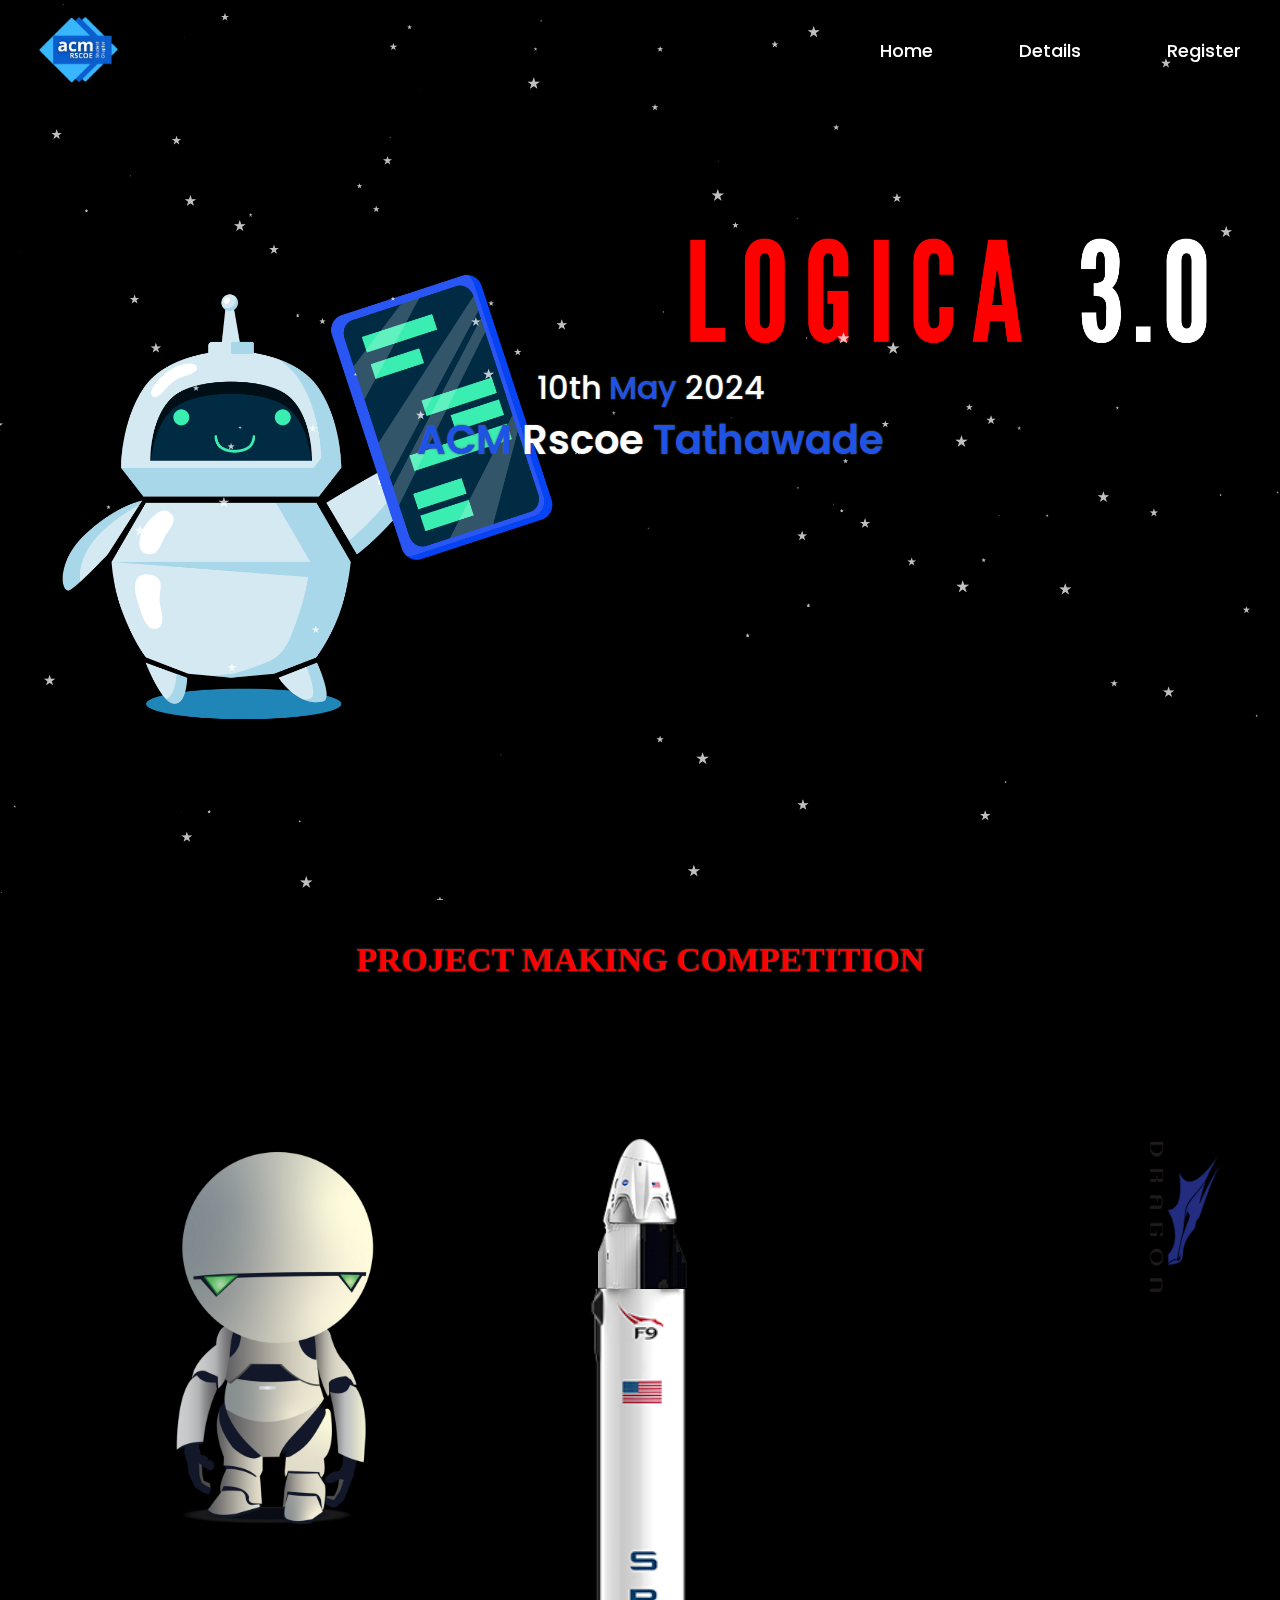
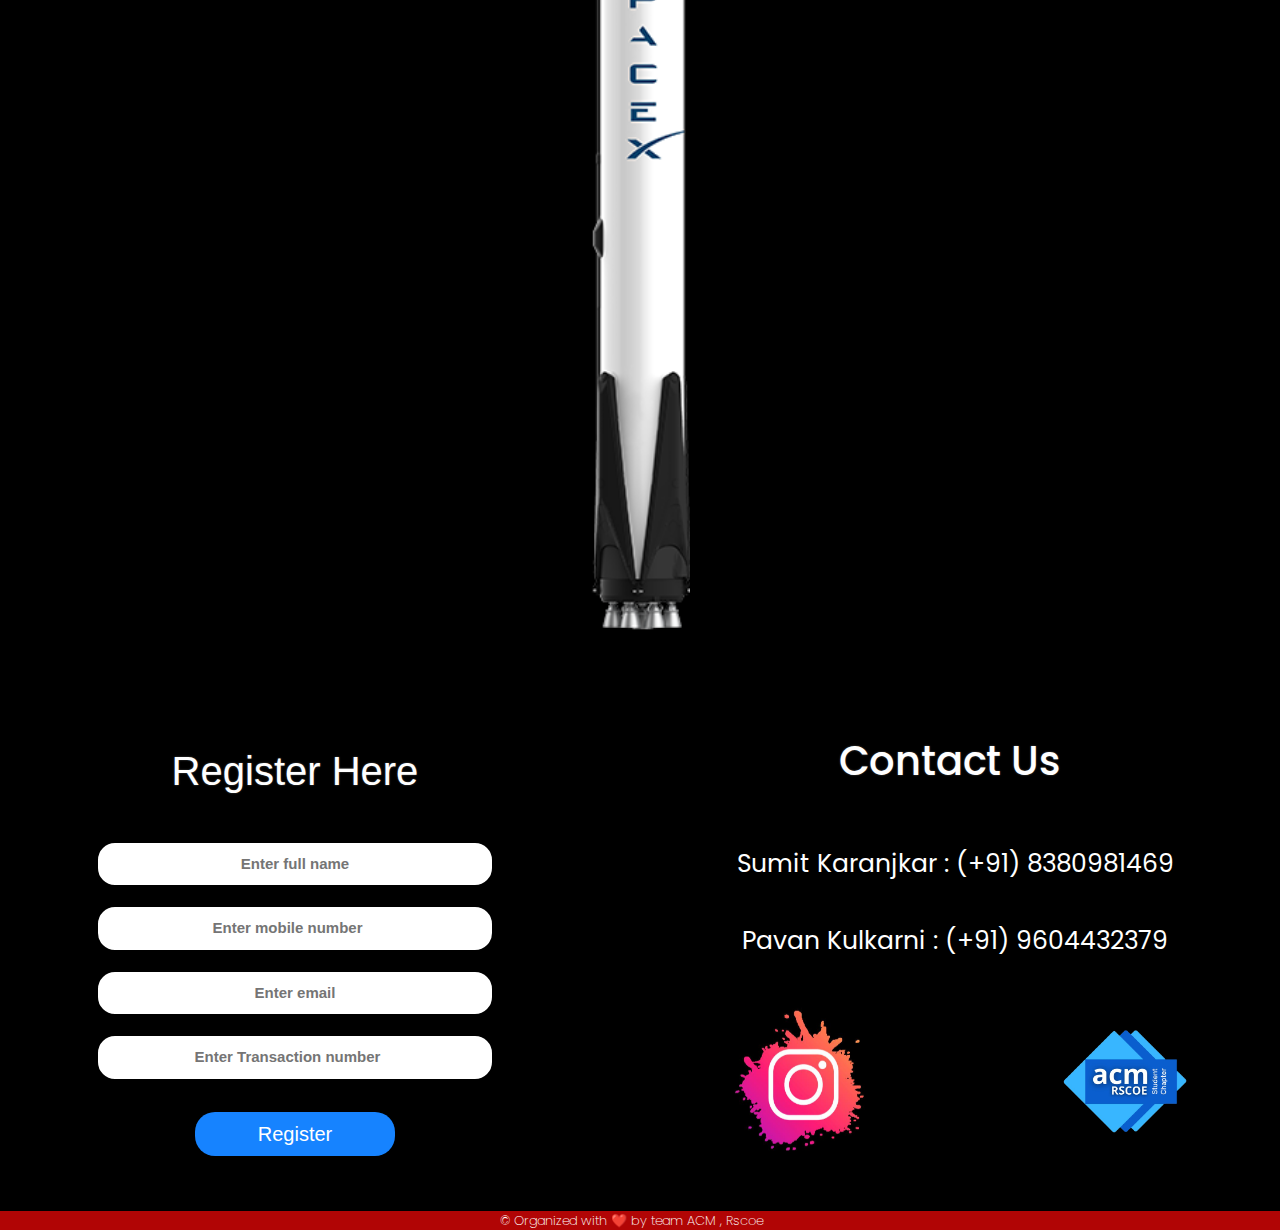
==== views/index.html @ 47659ce4 "first commit" ====
<html>

<head>
    <meta name="viewport" content="width=device-width, initial-scale=1.0">
    <link rel="shortcut icon" href="../static/assets/logo.png">
</head>
<title>Logica 3.0</title>
<link rel="stylesheet" href="../static/css/ExploreUniverse.css" />
<link rel="stylesheet" href="../static/css/aos.css">
<link rel="stylesheet" href="../static/css/rocket.css" />
<link rel="shortcut icon" href="images/favicon.ico" type="image/x-icon">
<link rel="icon" href="images/favicon.ico" type="image/x-icon">
<link rel="stylesheet" href="https://doniws.github.io/FontAwesome6Pro/pro/css/all.css">
<link rel="stylesheet" href="https://doniws.github.io/Font-Text/Din/Din.css">
<link rel="stylesheet" href="https://maxcdn.bootstrapcdn.com/bootstrap/4.0.0/css/bootstrap.min.css">
<link rel="stylesheet" type="text/css" href="../static/css/style.css">
<link rel="stylesheet" type="text/css" href="../static/css/loader.css">
<link rel="stylesheet" href="https://unpkg.com/aos@next/dist/aos.css" />
<script src="https://unpkg.com/aos@next/dist/aos.js"></script>
</head>

<body>
    <div class="se-pre-con">
        <div class="drawing" id="loading">
            <div class="loading-dot"></div>
        </div>
    </div>
    <script>
        AOS.init();
    </script>
    <div id="main">
        <div id="particles-js"></div>
        <header>
            <nav class="navbar navbar-expand-lg navbar-dark bg-trans sticky-top">
                <div style="margin-top: 5px;" class="container-fluid">
                    <a class="navbar-brand" href="#">
                        <img src="../static/assets/logo.png" alt="">
                    </a>
                    <button class="navbar-toggler" type="button" data-toggle="collapse" data-target="#navbarResponsive"
                        aria-controls="navbarResponsive" aria-expanded="false" aria-label="Toggle navigation">
                        <span class="navbar-toggler-icon"></span>
                    </button>
                    <div class="collapse navbar-collapse" id="navbarResponsive">
                        <ul class="navbar-nav ml-auto">
                            <li class="nav-item">
                                <a class="nav-link" href="#home">Home
                                </a>
                            </li>
                            <li class="nav-item">
                                <a class="nav-link" href="#crew-rocket">Details</a>
                            </li>
                            <!-- <li class="nav-item">
                                <a class="nav-link" href="#speakers">Logica 2.0</a>
                            </li>
                            <li class="nav-item">
                                <a class="nav-link" href="#section3">Organizers</a>
                            </li>
                            <li class="nav-item">
                                <a class="nav-link" href="#ourteam">Sponsors</a>
                            </li> -->
                            <li class="nav-item">
                                <a class="nav-link" href="#last">Register</a>
                            </li>
                        </ul>
                    </div>
                </div>
            </nav>
        </header>
        <div class="container-fluid">
            <div class="row">
                <div class="main-body text-center pt-3">
                    <div class="maintitle">
                        <!-- <img src="assets/MAIN4.png"> -->
                    </div>
                    <div style="margin-top: 210px; margin-left:20px" class="dateandplace">
                        <!-- <h1 class="fs-32 text-white  fw-500">Logica 3.0<span class="text-base-color"></span>&nbsp;</h1> -->
                        <h1 class="fs-32 text-white  fw-500">10th <span class="text-base-color">May</span>&nbsp;2024
                        </h1>
                        <h1 class="fs-42 text-white  fw-600"><span
                                class="text-base-color">ACM&nbsp;</span>Rscoe&nbsp;<span
                                class="text-base-color">Tathawade</span></h1>
                    </div>
                </div>
            </div>
        </div>
    </div>
    <!-- ********************************************************************************** -->
    <h2 style="color: red; font-weight:900" id="crew-rocket" class="crew-dragon">Project Making Competition</h2>
    <section style="background-color: black;" class="rocket containerspacex">
        <div class="left-block">
            <img style="height: 400px;width:400px" src="../static/assets/minirobo.png" alt="">
            <div style="margin-top: -70px;" class="block payload">
                <h2 style="font-size: 40px;" data-aos="fade-up" data-aos-offset="300" data-aos-duration="2000">Round 2
                </h2>
                <p data-aos="fade-up" data-aos-offset="300" data-aos-duration="2500">Falcon 9 delivers payloads to space
                    aboard the Dragon spacecraft or inside a composite fairing.</p>
            </div>
            <div class="block capacity">
                <div>
                    <h4 data-aos="fade-up" data-aos-offset="200" data-aos-duration="2000" class="with-underline">ENGINE
                    </h4>
                    <h6 data-aos="fade-up" data-aos-offset="200" data-aos-duration="2500">9</h6>
                </div>
                <div>
                    <h4 data-aos="fade-up" data-aos-offset="200" data-aos-duration="2000" class="with-underline">
                        BURNTIME</h4>
                    <h6 data-aos="fade-up" data-aos-offset="200" data-aos-duration="2500">162 <small>SEC</small></h6>
                </div>
            </div>
            <div class="block capacity">
                <div>
                    <h4 data-aos="fade-up" data-aos-offset="100" data-aos-duration="2000" class="with-underline">Thrust
                        At Sea Level</h4>
                    <h6 data-aos="fade-up" data-aos-offset="100" data-aos-duration="2500">7,
                        607kN1</h6>
                </div>
            </div>
        </div>
        <div class="rocket-body">
            <span style="margin-left: 8px;" class="first">
                <img src="../static/assets/rocket1.png" class="rocket1" alt="rocket1">
            </span>
            <span class="second">
                <!-- <img src="../static/assets/rocket2.png" class="rocket2" alt="rocket2"> -->
            </span>
            <span class="third">
                <img src="../static/assets/rocket3.png" class="rocket3" alt="rocket3">
            </span>
        </div>
        <div class="right-block">
            <div class="floating-graphics"><img src="../static/assets/dragonspacex.png" alt="thebus"></div>
            <div class="floating-graphics2"><img src="../static/assets/flacon9spacex.png" alt="thebus"></div>
            <div style="margin-top: -5px;" class="block payload">
                <h2 style="font-size: 40px;" data-aos="fade-up" data-aos-offset="300" data-aos-duration="2000">Round 1
                </h2>
                <p data-aos="fade-up" data-aos-offset="300" data-aos-duration="2500">Falcon 9 delivers payloads to space
                    aboard the Dragon spacecraft or inside a composite fairing.</p>
            </div>
            <div style="margin-top: 385px;" class="block marine">
                <h2 style="font-size: 40px;" data-aos="fade-upt" data-aos-offset="10" data-aos-duration="3000">Round 3
                </h2>
                <p data-aos="fade-up" data-aos-offset="10" data-aos-duration="3000">With its nine first-stage Merlin
                    engines clustered together,
                    Falcon 9 can sustain up to two engine shutdowns during flight and still successfully complete its
                    mission. Falcon 9 is the only launch vehicle in its class with this key reliability feature.</p>
            </div>
        </div>
    </section>
    </div>
    <!-- <div id="last"> -->
        <div id="last" style="margin-top: -110px;" class="last">
            <div class="container1">
                <h1 style="margin-bottom:45px;color: white;">Register Here</h1>
                <form action="/contact" method="POST">
                    <div class="form-group">
                        <input id="name" type="text" name="name" placeholder="Enter full name">
                    </div>
                    <div class="form-group">
                        <input type="number" name="phone" placeholder="Enter mobile number">
                    </div>
                    <div class="form-group">
                        <input type="email" name="email" placeholder="Enter email">
                    </div>
                    <div class="form-group">
                        <input type="number" name="TxnId" placeholder="Enter Transaction number">
                    </div>
                    <!-- <button class="btn">Register</button> -->
                    <button style="color:white; border-radius:20px;margin-top:30px;background-color:rgb(22, 131, 255)" class="btn">Register</button>
                </form>
            </div>
            <div id="contactus">
                <div>
                    <h1 style="color: white;">Contact Us</h1>
                    <div style="margin-left: 210px;">
                        <p style="margin-left:30px;color:white;margin-top:60px;font-size:25px;margin-left: -200px;"
                            class="">Sumit
                            Karanjkar : (+91) 8380981469</p>
                    </div>
                    <div style="margin-left: 210px;">
                        <p style="margin-left:30px;color:white;margin-top:40px;font-size:25px;margin-left: -200px;"
                            class="">Pavan
                            Kulkarni : (+91) 9604432379</p>
                    </div>
                </div>
                <div style="display: flex;" class="col-md-3">
                    <!-- <div class="socialmedia  text-left"> -->
                    <!-- <div class="socialmediaico"> -->
                    <a href="https://www.instagram.com/acm.rscoe/" target="_blank"><img
                            style="height: 150px;width:150px;margin:30px 75px 0px 100px"
                            src="../static/assets/insta.png"></a>
                    <a href="https://rscoe.acm.org/" target="_blank"><img
                            style="height: 150px;width:150px;margin:30px 75px 0px 100px"
                            src="../static/assets/logo.png"></a>
                    <!-- </div> -->
                    <!-- </div> -->
                </div>
            </div>
        </div>
        <div style="background-color: rgb(177, 5, 5);">
        <p style="padding-left:500px" class="text-white fw-100 fs-13 m-0"> &#169; Organized with ❤️ by team ACM&nbsp;,&nbsp;Rscoe</p>
        </div>
    <!-- </div> -->
    <!-- pernguhubung js  -->
    <script src="../static/js/ExploreUniverse.js"></script>

    <!-- aos -->
    <script src="../static/js/aos.js"></script>
    <script>
        AOS.init({
            once: true
        });
    </script>
    <!-- gsap ------------------------- -->
    <script src="../static/js/gsap.min.js"></script>
    <script src="../static/js/ScrollTrigger.min.js"></script>
    <script>
        gsap.from('.floating-graphics img', {
            repeat: -1,
            yoyo: true,
            opacity: 0,
            ease: 'elastic',
            delay: 1,
            y: 50
        }

        );

        gsap.from('.floating-graphics2 img', {
            repeat: -1,
            yoyo: true,
            opacity: -1,
            ease: "back.inOut(1.7)",
            y: -200,
            y: 100
        }

        );
        gsap.from('.engines img', {
            repeat: -1,
            yoyo: true,
            opacity: 0,
            ease: 'elastic',
            delay: 1
        }

        );

        tl.from(".marine", {
            y: 1000,
            opacity: 0,
            duration: 4,
            delay: 0,
            ease: 'expo'
        }, "=2")
    </script>

    <script>
            // SCROLL ROCKET 
            (function () {
                let rocketPieces = document.querySelectorAll('.rocket-body span')
                let rocket = document.querySelector('.rocket')
                let triggerStart = window.innerHeight / 5;
                let rocketOffsetTop = rocket.offsetTop;
                let thirdOffsetTop = rocketPieces[2].offsetTop;

                document.addEventListener('scroll', (e) => {
                    if (window.scrollY > (rocketOffsetTop - triggerStart)) {
                        rocketPieces[0].classList.add('active');
                        //rocketPieces[1].classList.add('active');
                    } else {
                        rocketPieces[0].classList.remove('active');
                        rocketPieces[1].classList.remove('active');
                    }

                    if (window.scrollY > (thirdOffsetTop - triggerStart)) {
                        rocketPieces[2].classList.add('active');
                    } else {
                        rocketPieces[2].classList.remove('active');
                    }
                }

                )
            }

                ())
    </script>
    <script src="../static/js/particles.min.js"></script>

</body>


<script src="https://code.jquery.com/jquery-3.4.1.min.js"></script>
<script src="https://cdn.jsdelivr.net/npm/popper.js@1.16.0/dist/umd/popper.min.js"></script>
<script src="https://stackpath.bootstrapcdn.com/bootstrap/4.4.1/js/bootstrap.min.js"></script>
<script type="text/javascript">
    $('.navbar-nav>li>a').on('click', function () {
        $('.navbar-collapse').collapse('hide');
    });

</script>
<script type="text/javascript">var modal = document.getElementById("myModal");

    // Get the button that opens the modal
    var btn = document.getElementById("myBtn");

    // Get the <span> element that closes the modal
    var span = document.getElementsByClassName("close")[0];

    // When the user clicks on the button, open the modal
    btn.onclick = function () {
        modal.style.display = "block";
    }

    // When the user clicks on <span> (x), close the modal
    span.onclick = function () {
        modal.style.display = "none";
    }

    // When the user clicks anywhere outside of the modal, close it
    window.onclick = function (event) {
        if (event.target == modal) {
            modal.style.display = "none";
        }
    }</script>
<script language="javascript" type="text/javascript">
    $(window).on('load', function () { $(".se-pre-con").fadeOut("slow");; });
</script>

<script src="../static/js/particles.min.js"></script>
<script src="../static/js/main.js"></script>
<script src="../static/js/jquery.countdown.min.js"></script>
<script src="../static/js/countdown1.js"></script>

</html>
---- static/css/ExploreUniverse.css ----
* {
    margin: 0;
    padding: 0;
    box-sizing: border-box;
    /* border: 1px red solid; */

}

a:active,
a:visited,
a:link {
    color: rgb(255, 255, 255);
    text-decoration: none;
    -webkit-touch-callout: none;
    /* iOS Safari */
    -webkit-user-select: none;
    /* Safari */
    -khtml-user-select: none;
    /* Konqueror HTML */
    -moz-user-select: none;
    /* Old versions of Firefox */
    -ms-user-select: none;
    /* Internet Explorer/Edge */
    user-select: none;
    /* Non-prefixed version, currently
                                  supported by Chrome, Edge, Opera and Firefox */
}

/* cursor falcon space x */
[id^=root],
[id^=docs],
.cc_cursor,
body,
.ogdlpmhglpejoiomcodnpjnfgcpmgale_default,
body,
html,
input[type="date"],
input[type="time"],
input[type="datetime-local"],
input[type="month"],
input::-webkit-contacts-auto-fill-button,
input:read-only {
    cursor: url([data-uri]) 1 1, auto !important;
}

[role^=button],
button,
.cc_pointer,
[type="search"]::-webkit-search-cancel-button,
a,
select,
[type="search"]::-webkit-search-decoration,
.paper-button,
.ytp-progress-bar-container,
input[type=submit],
:link,
:visited,
a>*,
button,
::-webkit-scrollbar-button,
.ogdlpmhglpejoiomcodnpjnfgcpmgale_pointer,
::-webkit-file-upload-button,
button,
.ytp-volume-panel,
#myogdlpmhglpejoiomcodnpjnfgcpmgale .icon {
    cursor: url([data-uri]) 2 1, auto !important;
}

html {
    scroll-behavior: smooth;
    margin: 0 auto;
    /* overflow-x: hidden; */
}

body {
    pointer-events: painted;
    background-color: #000000;
    /* overflow-x:hidden; */
    /* margin: 0 auto; */
    overflow-x: hidden;
}

h1,
h2,
h3,
h4,
h5,
h6 {
    text-shadow: 0 0 2px #555;
}

.cursor {
    width: 20px;
    height: 20px;
    border: 1px solid rgb(255, 255, 255);
    border-radius: 50%;
    position: absolute;
    transition-duration: 0ms;
    transition-timing-function: ease-out;
    animation: cursorAnim .5s infinite alternate;
    pointer-events: none;
    z-index: 999;
    opacity: 0.5;
}

.cursor::after {
    content: "";
    width: 20px;
    height: 20px;
    position: absolute;
    border: 10px solid rgb(255, 255, 255);
    border-radius: 50%;
    opacity: .5;
    top: -11px;
    left: -11px;
    animation: cursorAnim2 .5s infinite alternate;
}

/* @keyframes cursorAnim {
    from {
        transform: scale(1);
    }

    to {
        transform: scale(.7);
    }
}

@keyframes cursorAnim2 {
    from {
        transform: scale(1);
    }

    to {
        transform: scale(.4);
    }
}

@keyframes cursorAnim3 {
    0% {
        transform: scale(1);
    }

    50% {
        transform: scale(3);
    }

    100% {
        transform: scale(1);
        opacity: 0;
    }
} */

.expand {
    animation: cursorAnim3 .5s forwards;
    border: 1px solid rgb(255, 255, 255);
}

.padded {
    padding: 0 0px;
    -webkit-box-sizing: border-box;
    box-sizing: border-box;
}

/* img.copyimage {
	width:70px;
	display:flex;
	top:700px;
	position:relative;
	margin-left:10px;
} */
/* pick text */
::-moz-selection {
    color: #000;
    background: #fff;
}

::selection {
    color: #000;
    background: #fff;
}

/* scroll */
/* for opera safari and chrome */
::-webkit-scrollbar {
    width: 7px;
    height: 0px;
    border-radius: 10px;
}

::-webkit-scrollbar:hover {
    width: 7px;
    height: 0px;
}

/* Track */
::-webkit-scrollbar-track {
    box-shadow: inset 0 0 5px rgb(41, 38, 38);
    border-radius: 10px;
    background-color: rgb(0, 0, 0);
}

/* Handle */
::-webkit-scrollbar-thumb {
    background: rgb(255, 255, 255);
    border-radius: 10px;
}

/* Handle on hover */
::-webkit-scrollbar-thumb:hover {
    background: #1b1b1b;
}

.center {
    text-align: center;
    align-items: center;
    align-self: center;
    align-content: center;
    background-position: center;
    text-align: -webkit-center;
    margin-right: auto;
    margin-left: auto;
    float: center;
    justify-content: center;
    justify-self: center;
    justify-items: center;
    text-justify: center;
}

/* Fading animation */
.fade {
    -webkit-animation-name: fade;
    -webkit-animation-duration: 1.5s;
    animation-name: fade;
    animation-duration: 1.5s;
    transition: all 0.7s ease-in;
}

@keyframes fade {
    from {
        opacity: 0.8;
        transform: scale(0.97.5);
    }

    to {
        opacity: 1;
    }
}

/* footer  all*/
footer {
    position: relative;
    bottom: 0;
    left: 0;
    right: 0;
    top: 0px;
    background: rgb(0, 0, 0);
    height: auto;
    width: 100vw;
    padding-top: 40px;
    font-family: "Din";
    color: #fff;
}

.footer-content {
    display: flex;
    align-items: center;
    justify-content: center;
    flex-direction: column;
    text-align: center;
}

.footer-content h3 {
    font-size: 2.1rem;
    text-transform: uppercase;
    line-height: 3rem;
    font-family: "DinBold";
}

.footer-content p {
    max-width: 500px;
    margin: 10px 4px;
    line-height: 28px;
    font-size: 14px;
    color: #cacdd2;
}

.socials {
    list-style: none;
    display: flex;
    align-items: center;
    justify-content: center;
    margin: 1rem 0 3rem 0;
}

.socials li {
    margin: 0 10px;
}

.socials a {
    text-decoration: none;
    color: #fff;
    border: 1.5px solid rgb(0, 0, 0);
    padding: 12px;
    background-color: #171718;

    border-radius: 50%;

}

.socials a i {
    font-size: 1.1rem;
    width: 20px;

    transition: color .4s ease;

}

.socials a:hover i {
    color: rgb(109, 109, 109);
}

.footer-bottom {
    background-color: rgb(10 9 9);
    /* width: 100vw; */
    padding: 20px;
    padding-bottom: 40px;
    text-align: center;
    /* display: none; */
}

.footer-bottom p {
    float: left;
    font-size: 14px;
    word-spacing: 2px;
    text-transform: capitalize;
}

.footer-bottom p a {
    font-size: 16px;
    text-decoration: none;
}

.footer-bottom span {
    text-transform: uppercase;
    opacity: .4;
    font-weight: 200;
}

.footer-menu {
    float: right;

}

.footer-menu ul {
    display: flex;
}

.footer-menu ul li {
    padding: 0 5px;
    display: block;
}

.footer-menu ul li a {
    color: #cfd2d6;
    text-decoration: none;
}

.footer-menu ul li a:hover {
    color: #686d6e;
}

@media (max-width:500px) {
    .footer-menu ul {
        display: flex;
        /* margin-top: 10px;
        margin-bottom: 20px; */
    }

    .footer-content p {
        margin: 10px 17.5px;
    }
    .footer-bottom {
        background-color: rgb(10 9 9);
        display: flex;
        text-align: center;
        flex-direction: column;
        align-items: center;
        padding: 20px;
        padding-bottom: none;
        justify-content: center;
    }

    .footer-menu {
        float: none;
        margin-top: 2px;
    }

    .footer-bottom p {
        float: none;
        margin-bottom: 2px; 
    }
}

/* right click  */
#context-menu {
    position: fixed;
    width: 150px;
    background: rgb(7, 11, 30);
    border-radius: 10px;
    transform: scale(0);
    transform-origin: top left;
    z-index: 999;
    font-family: "Din";
}

#context-menu.active {
    transform: scale(1);
    transition: transform 500ms ease-in-out;
}

#context-menu .item {
    padding: 8px 10px;
    font-size: 15px;
    color: rgb(116, 110, 107);
}

#context-menu .item a {
    padding: 8px 10px;
    font-size: 15px;
    color: rgb(255, 255, 255);
    text-decoration: none;
}

#context-menu .item:hover {
    background: rgb(30, 25, 98);
    background: linear-gradient(133deg, rgba(30, 25, 98, 1) 0%, rgba(26, 34, 117, 1) 46%, rgba(50, 49, 161, 1) 100%);
    border-radius: 10px;
    /* background: linear-gradient(45deg, #60646e, #333); */
}

#context-menu .item i {
    display: inline-block;
    margin-right: 5px;
}

#context-menu hr {
    margin: 2px 0px;
    border-color: rgb(3, 7, 255);
}

/* untuk preload  */

#preloader {

    background: #000000 no-repeat center center;
    background-size: 100%;
    height: 100vh;
    width: 100%;
    position: fixed;
    z-index: 1000;
    /* background-image: url(images/loadersuper.gif); */
    overflow: hidden;
    touch-action: none;
}

.center-ring {
    display: flex;
    text-align: center;
    justify-content: center;
    align-items: center;
    min-height: 100vh;
}

.ring {
    position: absolute;
    width: 200px;
    height: 200px;
    border-radius: 50%;
    animation: ring 2s linear infinite;
}

@keyframes ring {
    0% {
        transform: rotate(0deg);
        box-shadow: 1px 5px 2px #120e4b;
    }

    25% {
        transform: rotate(90deg);
        box-shadow: 1px 5px 2px #ffffff;
    }

    50% {
        transform: rotate(180deg);
        box-shadow: 1px 5px 2px #0456c8;
    }

    75% {
        transform: rotate(270deg);
        box-shadow: 1px 5px 2px #b30000;
    }

    100% {
        transform: rotate(360deg);
        box-shadow: 1px 5px 2px #2e2e2e;
    }
}

.ring:before {
    position: absolute;
    content: '';
    left: 0;
    top: 0;
    height: 100%;
    width: 100%;
    border-radius: 50%;
    box-shadow: 0 0 5px rgba(255, 255, 255, .3);
}

span.spanloader {
    color: #737373;
    font-size: 20px;
    text-transform: uppercase;
    letter-spacing: 1px;
    line-height: 200px;
    animation: text 3s ease-in-out infinite;
    font-family: "DinBold";
}

@keyframes text {
    50% {
        color: black;
    }
}

.active-slide,
.active-slide-2,
.dot:hover {
    color: #ffffff !important;
    background-color: #ffffff;
    height: 10px;
    width: 10px;
}

/* .active-slide- {
    color: white;
} */
a.off {
    color: #868686;
}

a.on {
    color: #ffffff;
    background: none;
}
---- static/css/rocket.css ----
/* Space x */
:root {
    --dark: #ffffff;
    --pure: #070b1e;
    --gray: #1d1d1d;
    --mild: #b9b8b8;
}

h2.crew-dragon {
    font-weight: 700;
    font-family: "DinBold";
    color: #ffffff;
    font-size: 2.8125em;
    position: relative;
    /* bottom:-80px; */
    top: 0;
    text-align: center;
    text-transform: uppercase;
    background-color: black;
    height: 25vh;
    z-index: 998;
    padding: 40px 0px 0px 0px;
}

/* pengatur page 5 sampai footer  */

.containerspacex {
    width: 1460px;
    max-width: 100%;
    margin: 0 auto;
    font-family: "Din";
    color: rgb(255, 255, 255);
    background-color: #000000;
    position: relative;
    top: -95px;
    touch-action: cross-slide-x;
}

.btn {
    padding: 8px 30px;
    border: 1px solid transparent;
    border-radius: 50px;
    outline: none;
    cursor: pointer;
    font-size: 1em;
    transition: all .5s ease-in-out;
}

.btn-secondary {
    background: transparent;
    color: #fff;
    border-color: #fff;
    transition: all ease-out 0.01s;
}

.btn-secondary:hover {
    background: var(--pure);
    color: var(--dark);
    border-color: var(--pure);
    transition: all ease-out 0.01s;
}

.btn-primary {
    color: var(--dark);
    background: var(--pure);
}

.btn-primary:hover {
    color: var(--dark);
    background: none;
    border: solid;
    border-width: 1px;
}

section.rocket {
    display: grid;
    grid-template-columns: 1fr 100px 1fr;
    grid-gap: 80px;
    padding: 100px 0;
}

section.rocket .rocket-body {
    display: flex;
    flex-direction: column;
    justify-content: center;
    z-index: 999;
}

section.rocket .rocket-body span {
    font-size: 0;
    position: relative;
}

section.rocket .rocket-body span img {
    width: 100%;
}

section.rocket .left-block {
    left: 75px;
    position: relative;
}

section.rocket .block {
    width: 70%;
}

section.rocket .block h1 {
    font-size: 2em;
    font-weight: 400;
}

section.rocket .block .with-underline {
    position: relative;
    margin-bottom: 38px;
    font-family: "DinBold";
}

section.rocket .block .with-underline:before {
    content: "";
    position: absolute;
    left: 0;
    bottom: -12px;
    display: block;
    width: 38%;
    height: 2px;
    /* background:var(--pure);
	*/
    background-color: #fff;
}

section.rocket .block h1.with-underline:before {
    width: 20%;
}

section.rocket p {
    line-height: 1.6;
    font-size: 1em;
}

section.rocket .block h2 {
    font-weight: 400;
    margin-bottom: 20px;
}

section.rocket .block.payload {
    padding-top: 130px;
}

section.rocket .block.payload h2 {
    padding-left: 80px;
    font-family: "DinBold";
}

section.rocket .block.dragon {
    padding-top: 120px;
}

section.rocket .block button {
    margin-top: 30px;
}

section.rocket .block.composite {
    padding-top: 60px;
}

section.rocket .block.first-stage {
    padding-top: 60px;
}

section.rocket .block.capacity {
    display: flex;
    align-items: center;
    padding-top: 40px;
}

section.rocket .block.capacity>div:first-child {
    margin-right: 40px;
}

section.rocket .block.capacity h4 {
    font-size: 0.75em;
    font-weight: 400;
    margin-bottom: 20px;
}

section.rocket .block.capacity h6 {
    font-size: 2.5em;
    font-weight: 400;
}

section.rocket .block.capacity h6 small {
    font-size: 0.75em;
}

section.rocket .block.second-stage {
    padding-top: 60px;
}

section.rocket .right-block .block.capacity {
    padding-top: 120px;
}

section.rocket .right-block .block.capacity.single {
    padding-top: 40px;
}

section.rocket .right-block .block.engines {
    display: flex;
    justify-content: center;
    padding-top: 40px;
}

section.rocket .right-block .block.engines img {
    width: 180px;
}

section.rocket .right-block .block.marine {
    padding-top: 100px;
    width: 70%;
}

section.rocket .right-block .block.marine h2 {
    font-size: 1.25em;
    padding-left: 100px;
    margin-bottom: 26px;
    font-family: "DinBold";
}

section.rocket .right-block .floating-graphics {
    position: sticky;
    float: right;
    top: 60px;
    margin-right: 20px;
}

section.rocket .right-block .floating-graphics img {
    height: 150px;
}

section.rocket .right-block .floating-graphics2 {
    position: sticky;
    float: right;
    top: 270px;
    margin-right: -150px;
}

section.rocket .right-block .floating-graphics2 img {
    height: 150px;
}

section.rocket .rocket-body span:after,
section.rocket .rocket-body span:nth-child(3):before {
    content: '';
    display: block;
    position: absolute;
    width: 0;
    height: 2px;
    /* background:var(--pure);
	*/
    transition: width 1s ease-in-out;
    background-color: #fff;
}

section.rocket .rocket-body span:nth-child(1):after {
    bottom: 16px;
    left: 96%;
}

section.rocket .rocket-body span:nth-child(2):after {
    bottom: 62%;
    right: 100%;
}

section.rocket .rocket-body span:nth-child(3):after {
    bottom: 64%;
    right: 90%;
}

section.rocket .rocket-body span:nth-child(3):before {
    bottom: 37.5%;
    left: 90%;
}

section.rocket .rocket-body span.active:nth-child(1):after {
    width: 120px;
}

section.rocket .rocket-body span.active:nth-child(2):after {
    width: 180px;
}

section.rocket .rocket-body span.active:nth-child(3):after {
    width: 200px;
}

section.rocket .rocket-body span.active:nth-child(3):before {
    width: 160px;
}

@keyframes jump {
    50% {
        transform: translateY(-50px);
    }
}

section.rocket .rocket-body span.active:nth-child(1) {
    animation: jump 1s ease-in-out forwards;
}

.containerslide,
.container-egine {
    /* height:100vh; */
    /* padding: 150px 0px 0px 0px; */
    width: 100%;
    background: #000;
    position: relative;
}

section.footer-slide {
    background: #000;
    display: flex;
    flex-direction: column;
    align-items: center;
}

.contentslide,
.contentslide2,
.contentslide3,
.contentslide-eigine {
    width: 50%;
    max-width: 520px;
    position: absolute;
    left: 60px;
}

/* pengantur top saja */
.contentslide {

    top: 10%;

    /* left: 50px; */
}

.contentslide2 {
    top: 25%;
}

.contentslide3,
.contentslide-eigine {
    top: 15%;
}

/* parallax bg */
.parallax3-flex a:nth-child(2),
.parallax3-flex a:nth-child(4),
.flex-eigine a:nth-child(2) {
    color: #868686;
}

.parallaxbg,
.parallaxbg2,
.parallaxbg3,
.parallaxbg-eigine {
    width: 100%;
    background-position: center;
    align-items: center;
    background-color: #000000;
    z-index: 99;
}

.parallaxbg video,
.parallaxbg2 img.parallax,
.parallaxbg3 img.parallax,
.parallaxbg-eigine img {
    height: auto;
    width: 100%;
    background-position: center;
    align-items: center;
    background-size: cover;
    background-color: none;
    position: relative;
    display: block;
}

/* responsive */
.parallaxbg img,
.parallaxbg2 img.parallaxreponsive,
.parallaxbg3 img.parallaxreponsive,
.parallaxbg-eigine img.parallaxreponsive-eigine {
    display: none;
}

.flex-eigine,
.parallax3-flex {
    margin: 50px 0 30px;
    position: relative;
    font-size: 1.0625em;
    font-family: "DinBold";
    /* left:60px; */
    /* top:190px; */
}

.parallaxjudul,
.parallaxjudul2,
.parallaxjudul3,
.parallaxjudul-eigine {
    font-family: "DinBold";
    font-size: 46px;
    z-index: 99;
    color: #fff;
    position: relative;
    /* top:100px; */
    line-height: 48px;
    /* left:60px; */
    background-color: none;
}

.parallaxreview,
.parallaxreview2,
.parallaxreview3,
.parallaxreview-eigine {
    color: white;
    position: relative;
    font-family: "Din";
    font-size: 1.25em;
    font-weight: 500;
    text-transform: uppercase;
    /* top:70px; */
    margin: auto auto 10px;
}

.isislide3,
.isislide2,
.isislide-eigine {
    position: relative;
    font-size: 1em;
    /* top:250px; */
    color: #fff;
    /* left:60px; */
    font-family: "Din";
    line-height: 1.6;
    margin: 20px 0;
}

.parallaxbg span,
.parallaxbg2 span,
.parallaxbg3 span,
.parallaxbg-eigine span {
    color: #868686;
}

.table {
    margin-top: 30px;
    font-family: "DinBold";
    /* top:170px; */
    position: relative;
    /* left:60px; */
    border-collapse: collapse;
    border-spacing: 0;
    background-color: none;
    z-index: 99;
    width: 100%;
}

.table2,
.table3,
.table-eigine {
    margin-top: 30px;
    font-family: "DinBold";
    /* top:380px; */
    position: relative;
    /* left:60px; */
    border-collapse: collapse;
    border-spacing: 0;
    background-color: none;
    z-index: 99;
    width: 100%;
}

.table-column,
.table-column2,
.table-column3,
.table-column-eigine {

    padding: 20px 0;
    font-style: normal;
    font-weight: normal;
    line-height: 179.69%;
    color: #fff;
    background-color: none;
    border-bottom: 1pt solid rgba(255, 255, 255, .3);
    font: 600 14px/18px "Din", Arial, Verdana, sans-serif;
    z-index: 99;
}

td:first-child {
    text-align: left;
    font: 600 14px/18px "Din", Arial, Verdana, sans-serif;
    z-index: 99;
}

td:last-child {
    text-align: right;
    font: 600 16px/18px "Din", Arial, Verdana, sans-serif;
    z-index: 99;
}

a.\| {
    padding: 0 5px;
}

section.control-slide {
    /* margin: -15px 0; */
    position: relative;
    padding-bottom: 150px;
}

/* Next & previous buttons */
.prev,
.next {
    cursor: pointer;
    position: relative;
    /* top:-70px; */
    width: auto;
    font-weight: 6px;
    color: rgb(255, 255, 255);
    font-weight: bold;
    transition: 0.6s ease;
    user-select: none;
    z-index: 899;
    display: block;
    text-align: center;
    font-size: 1.875em;
    /* padding: 0 250px; */
    margin: 0 250px;
    /* box-shadow:0 4px 8px 0 rgb(49 49 49 / 89%),0 6px 20px 0 rgb(51 51 51 / 89%); */

}

.prevnext {
    display: flex;
}

.prev i:hover,
.next i:hover {
    font-size: 0.95em;
    color: rgb(85, 82, 82) !important;
    transition: all ease-out 0.3s;
}

/* The dots/bullets/indicators */
.dot {
    cursor: pointer;
    height: 8.5px;
    width: 8.5px;
    margin: 0 2px;
    background-color: #c0bdbd93;
    border-radius: 50%;
    display: inline-block;
    transition: all 0.6s ease-out;
    z-index: 999;
}

.containerdot {
    display: flex;
    text-align: center;
    position: relative;
    bottom: 25px;
}

@media(max-width:1250px) {

    .containerslide,
    .container-egine {
        height: 95vh;
    }

    .contentslide,
    .contentslide2,
    .contentslide3,
    .contentslide-eigine {

        max-width: 450px;
        /* top: -10%; */

    }

    /* pengantur top saja */
    .contentslide {

        top: 5%;

        /* left: 50px; */
    }

    .contentslide2 {
        top: 20%;
    }

    .contentslide3,
    .contentslide-eigine {
        top: 0%;
    }
}

@media(max-width:1024px) {

    /* pengantur top saja */
    .contentslide,
    .contentslide2,
    .contentslide3,
    .contentslide-eigine {

        max-width: 430px;
        /* top: -10%; */

    }

    .contentslide {

        top: -10%;

        /* left: 50px; */
    }

    .contentslide2 {
        top: 10%;
    }

    .contentslide3,
    .contentslide-eigine {
        top: -15%;
    }
}

@media(max-width:960px) {

    .prev,
    .next {

        margin: 0 10px;

    }

    .prev:hover,
    .next:hover {
        border-bottom: solid 2px white;

    }

    .prevnext {
        float: right !important;
        padding-right: 35px;
    }

    .dot {
        display: none;
    }

    html {
        overflow-x: hidden;
    }

    .containerslide,
    .container-egine {
        height: 180vh;
        margin-bottom: 75px;
    }

    .slide1,
    .slide2,
    .slide3,
    .slide-eigine {
        display: flex;
        flex-direction: column;
        align-items: center;
        justify-content: flex-start;

    }

    .parallaxbg img,
    .parallaxbg2 img.parallaxreponsive,
    .parallaxbg3 img.parallaxreponsive,
    .parallaxbg-eigine img.parallaxreponsive-eigine {
        display: block !important;
        width: 125%;
        background-position: center center;
        background-size: cover;
        background-repeat: no-repeat;
        display: block;
        position: relative;
    }

    .parallaxbg video,
    .parallaxbg2 img.parallax,
    .parallaxbg3 img.parallax,
    .parallaxbg-eigine img {

        display: none !important;

    }

    .contentslide,
    .contentslide2,
    .contentslide3,
    .contentslide-eigine {

        /* padding: 40px 20px; */
        max-width: 90%;
        width: 100%;
        top: 50%;
        left: auto;
        right: auto;

        /* display: flex; */

    }
}

@media(max-width:768px) {

    .containerslide,
    .container-egine {
        height: 175vh;

    }

    section.control-slide {
        padding-top: 25px;
        padding-bottom: 50px;
    }

    .contentslide,
    .contentslide2,
    .contentslide3,
    .contentslide-eigine {

        top: 45%;

        /* display: flex; */

    }
}

@media(max-width:650px) {

    .containerslide,
    .container-egine {
        height: 160vh;

    }
}

@media(max-width:600px) {

    .contentslide,
    .contentslide2,
    .contentslide3,
    .contentslide-eigine {
        top: 40%;
        /* display: flex; */
    }
}

@media(max-width:500px) {

    .containerslide,
    .container-egine {
        height: 130vh;

    }

    .contentslide,
    .contentslide2,
    .contentslide3,
    .contentslide-eigine {
        top: 40%;
        /* display: flex; */
    }

}

@media(max-width:450px) {

    .containerslide,
    .container-egine {
        height: 100vh;
        margin-bottom: 195px;

    }

    /* section.control-slide {
		padding-top: 170px;

	} */
    .flex-eigine,
    .parallax3-flex {

        font-size: 0.875em;

    }
}

@media(max-width:400px) {

    .containerslide,
    .container-egine {
        height: 100vh;

    }

    /* section.control-slide {
		padding-top: 180px;

	} */
}

@media(max-width:1100px) {

    section.rocket .right-block .floating-graphics img {
        height: 100px;

    }

    section.rocket .right-block .floating-graphics2 {
        margin-right: -100px;
    }

    section.rocket .right-block .floating-graphics2 img {
        height: 100px;
        margin-right: 0px;
        overflow-x: hidden;
    }

    section.rocket p {
        font-size: 14px;
    }

}

/* tablet dan laptop  */
@media(max-width:1024px) {

    section.rocket .right-block .floating-graphics2 {
        position: sticky;
        float: right;
        top: 270px;
        margin-right: -100px;
    }

    section.rocket .right-block .floating-graphics2 img {
        height: 100px;
        margin-right: 0px;
        /* overflow-x: hidden; */
    }

}

@media(max-width:800px) {
    html {
        overflow-x: hidden;
    }

    section.rocket {
        overflow-x: auto;
    }

    /* bagian rocket  */
    section.rocket .block h1 {
        font-size: 25px;
    }

    section.rocket p {
        font-size: 13px;
    }

    section.rocket .block.capacity h6 {
        font-size: 23px;
    }

}

/* nice */
@media(max-width:640px) {

    section.strip h3 {
        font-size: 20px;
    }

    section.rocket .block h1 {
        font-size: 20px;
    }

    section.rocket .block .with-underline {
        font-size: 20px;
    }

    section.rocket .block.payload h2 {
        font-size: 20px;
    }

}

@media(max-width:575px) {

    /* rocket  */
    section.rocket .right-block .block.capacity {
        padding-top: 120px;
    }

    section.rocket .left-block {
        left: 20px;
        position: relative;
    }

    section.rocket p {
        font-size: 13px;
        margin-right: -100px;
    }

    /* strip rocket  */
    /* s payload  */
    section.rocket .rocket-body span.active:nth-child(1):after {
        width: 125px;
    }

    section.rocket .rocket-body span:nth-child(1):after {
        bottom: 25px;
        left: 85%;
    }

    /* s dragon  */
    section.rocket .rocket-body span.active:nth-child(2):after {
        width: 105px;
    }

    section.rocket .rocket-body span:nth-child(2):after {
        bottom: 75%;
        right: 100%;
    }

    /* s stage  */
    section.rocket .rocket-body span.active:nth-child(3):after {
        width: 120px;
    }

    section.rocket .rocket-body span:nth-child(3):after {
        bottom: 50%;
        right: 90%;
    }

    /* s nine  */
    section.rocket .rocket-body span.active:nth-child(3):before {
        width: 160px;
    }

    section.rocket .rocket-body span:nth-child(3):before {
        bottom: 30%;
        left: 90%;
    }

    /* float kanan nya */
    section.rocket .right-block .floating-graphics {
        margin-right: -175px;
    }

    section.rocket .right-block .floating-graphics2 img {
        margin-right: -75px;
    }

}
---- static/css/style.css ----
@import url(https://fonts.googleapis.com/css?family=Roboto:300,400,700);
@import url(https://fonts.googleapis.com/css?family=Catamaran:400,700,900);
@import url('https://fonts.googleapis.com/css?family=Poppins:300,300i,400,400i,500,500i,600,600i,700,700i,800,800i,900,900i&display=swap');
@import url('https://fonts.googleapis.com/css?family=Montserrat:400,400i,500,500i,600,600i,700,800,800i,900&display=swap');

html{
  scroll-behavior: smooth;
}

body {
    margin: 0;
    padding: 0;
    box-sizing: border-box;   
  font-family: Poppins, sans-serif;
  font-size: 12px;
  -webkit-font-smoothing: antialiased;
}
/* width */
::-webkit-scrollbar {
  width: 10px;
}


/* Track */
::-webkit-scrollbar-track {
  box-shadow: inset 0 0 5px transparent; 
  border-radius: 10px;
}
 
/* Handle */
::-webkit-scrollbar-thumb {
  background: rgb(87, 71, 236); 
  border-radius: 10px;
}

/* Handle on hover */
::-webkit-scrollbar-thumb:hover {
  background: #6b69fb; 
}
.fs-10{
  font-size: 10px;
}
.fs-11{
  font-size:11px; 
}
.fs-12{
  font-size: 12px;
}
.fs-13{
font-size: 13px;
}
.fs-14{
  font-size: 14px;
}
.fs-15{
  font-size: 15px;
}
.fs-16{
  font-size: 16px;
}
.fs-17{
  font-size: 17px;
}
.fs-18{
  font-size: 18px;
}
.fs-19{
  font-size: 19px;
}
.fs-20{
  font-size: 20px;
}
.fs-21{
  font-size: 21px;
}
.fs-22{
  font-size: 22px;
}
.fs-23{
  font-size:23px;
}
.fs-24{
  font-size: 24px;
}
.fs-25{
  font-size: 25px;
}
.fs-45{
  font-size: 45px;
}
.fs-60{
  font-size: 60px;
}
.fs-45{
  font-size: 45px;
}
.fs-32{
  font-size: 32px;
}
.fs-34{
  font-size: 34px;
}
.fs-35{
  font-size: 35px;
}
.fs-55{
  font-size: 55px;
}
.fw-100{
  font-weight: 100;
}
.fw-200{
  font-weight: 200;
}
.fw-100{
  font-weight: 200;
}
.fw-300{
  font-weight: 300;
}
.fw-400{
  font-weight: 400;
}
.fw-500{
  font-weight: 500;
}
.fw-600{
  font-weight: 600;
}
.lh-56{
  line-height: 56px;
}
.lh-46{
  line-height: 46px;
}
.lh-30{
  line-height: 30px;
}
.color-primary{
  color:#4a81ff;
}
.cl-black{
  color:black;
}
.cl-white{
  color: white
}
.m-0{
  margin: 0px;
}
.pl-0{
  padding-left: 0px;

}
.pl-120{
  padding-left: 120px;
}
.pl-30{
  padding-left: 30px;
}
.pl-31{
  padding-left: 31px;

}
.pl-35{
  padding-left: 35px;
}
.pl-40
{
  padding-left: 40px;
}
.pl-51{
  padding-left: 51px;
}
.pb-10{
  padding-bottom: 10px;
}
.pb-20{
  padding-bottom: 20px;
}
.pt-30{
  padding-top: 30px;
}
.pb-100{
  padding-bottom: 100px;
}
.pt-20{
  padding-top: 20px;
}
.pt-35{
  padding-top: 35px;
}
.pt-60{
  padding-top: 60px;
}
.pt-11{
  padding-top: 11px;
}
.pt-90{
  padding-top: 90px;
}

.pt-0{
  padding-top: 0px;
}
.pb-30{
  padding-bottom: 30px;
}
.pr-20{
  padding-right: 20px;
}
.pr-0{
  padding-right: 0px;
}
.pr-40{
  padding-right: 40px;
}
.pr-100{
  padding-right: 100px;
}
.pr-56{
  padding-right: 56px;
}

.postion-r{
  position: relative;
}
.border-n{
  border:none;
}
.float-l{
  float:left;
}
.out-no{
  outline: none;
}
.br-50{
  border-radius: 50px;
}
.bg-clr-prm{
  background-color:#4a81ff;

}
.brd-no{
  border:none;
} 
.bg-trans
{
  background:transparent;
}
.bg-clr-grey{
  background-color:#ebebeb;   
}
.mt-90{
  margin-top: 90px;
}
.mb-20{
  margin-bottom: 20px;
}
.ml--56{
  margin-left: -56px;

}
.ws-5
{
  word-spacing: 5px;
}
.wd-170{
  width:170px;
}

.fw-800{
  font-weight: 800;
}
.fw-700{
	font-weight: 700;
}
.font-family-alt {
    font-family: Catamaran, sans-serif!important;
}
.font-family-roboto{
  font-family: Roboto,sans-serif!important;
}
.ff-mont{
  font-family: Montserrat, sans-serif;
}
.fw-700{
  font-weight: 700;
}
.fw-600{
  font-weight: 600;
}
.fw-500{
  font-weight: 500;
}
.fw-400{
  font-weight: 400;
}
.cl-red{
color:red;
}
.text-black{
  color: #474747;
}

#main{
	position: relative;
  background-image: url("../assets/bg.png");
  background-size: cover;
  background-repeat: no-repeat;
  height: 100vh;
  opacity: 2;
}
.cursor {
  width: 20px;
  height: 20px;
  border: 1px solid rgb(255, 255, 255);
  border-radius: 50%;
  position: absolute;
  transition-duration: 0ms;
  transition-timing-function: ease-out;
  animation: cursorAnim .5s infinite alternate;
  pointer-events: none;
  z-index: 999;
  opacity: 0.5;
}
#particles-js{
	width: 100%;
  height: 100vh;
	position: absolute;
}
.bg-trans{
	background-color: transparent;
}
.text-base-color {
    color: #1e53e6 !important;
}
.text-white {
    color: #fff!important;
}
.letter-spacing-2 {
    letter-spacing: 2px!important;
}
.font-weight-900 {
    font-weight: 900!important;
}
.title-extra-large-5 {
    font-size: 80px!important;
    line-height: 80px!important;
}
.main-body{
  width: 100%;
    margin-top: 4%;
}
.countdown{
  color: white;
    font-size: 28px;
    background-color: red;
}
.astro{
  
  position: absolute;
    z-index: -1;
    top: 22px;
    right: 0px;
}
header{
  padding-top: 4px;
}
.navbar-brand{
  margin-top: -20px;
 height: 87px;
  width: 95px;
}
.navbar-brand img{
  width: 100%;
}
.navbar li a, .navbar {
 font-family: Poppins;
    font-weight: 500;
    color: white !important;
    font-size: 18px;
}

.navbar-toggle {
    background-color: transparent !important;
    border: 0;
}

.navbar-nav li a:hover, .navbar-nav li.active a {
    color: rgb(93, 136, 255) !important;
}

#clockdiv{
  border-radius: 10px;
  background-color: #ffffff00;
    color: #fff;
    display: inline-block;
    font-weight: 700;
    text-align: center;
    font-size: 25px;
}

#clockdiv > div{
  padding: 10px;
  border-radius: 3px;
  background: #ffffff00;
  display: inline-block;
}

#clockdiv div > span{
  padding: 15px;
    border-radius: 50%;
    background: black;
    display: inline-block;
}

.smalltext{
  padding-top: 5px;
  font-size: 16px;
}
#section2{
  position: relative;
 text-align: center;
  height: 100vh;
  background-image : url("../assets/about1.png");
  background-size: auto;
  padding: 15px;
}
.about-us{
  text-align: justify;
  border: 0px solid;
    position: relative;
    /* box-shadow: 0px 0px 14px 0px #ffffff00; */
    margin-left: auto;
    margin-right: auto;
    width: 80%;
    height: auto;
    background-color: #ffffffe6;
    background-size: cover;
  
}
.about-ted{
  
}
.about-tedx{
 
padding-top:20px;
}
.about-tedxmitsg{
padding-top:20px;
}
.sata{
    width: 100%;
    top: 35px;
    left:10px;
}
.sata img{
height: auto;
width: 100%;
}
.about-main{
  
}
.line-breaker{
  height: 400px;
  overflow: hidden;
}
.line-breaker img{
  height: auto;
  width: 100%;
}
#section3{
  padding-bottom: 15px;
  background-repeat: no-repeat;
  background-image: url("../assets/tedx.png");
  background-size: cover;
  height: auto;
  background-color: black;
}
.nav-item{
  margin-left: 70px;
}
hr.style13 {
 height: 9px;
 border: 0;
 box-shadow: -3px 4px 3px 4px #ff0000 inset;
}
.pastevents{
  margin: auto;
  width: 57%;
  background-size: cover;
}
.carousel{
  width: 100%!important;
}
.carouseltedx{
  width: 60%;
  margin-right: auto;
  margin-left: auto;
}
hr.style2 {
  border-top: 3px double #ffffff;
}
hr.style3 {
  width: 80%;
  border-top: 3px double #000f;
}
#speakers{
  padding: 5px;
  margin-top: 150px;
  background:white;
  height: auto;
}
.speakers-box{
 margin: 20px;
    height: auto;
    border-radius: 20%;
    width: 238px;
}
.speakers-box a{
  text-decoration: none;
}
.speakers-txtbox a:hover{
  font-size: 16px;
}
.speakers-imgbox{
  box-shadow: 0px 0px 11px 1px #918f8f;
    margin-left: 15%;
    overflow: hidden;
    border-radius: 20%;
    height: 170px;
    width: 170px;

}
.tedxspeaker {
    padding: 15px;
}
.speakers-imgbox img{
width: 100%;
    height: 100%;
}
.speakers-imgbox:hover {
    border: 4px solid #e62b1ea8;
}
.speakers-txtbox{
padding-top: 10px;
    text-align: center;
}
.speakers-txtbox h1{
  color: red;
font-size: 20px!important;
}
.speakers-txtbox p{
  font-size: 14px!important;
  font-weight: 400;
}
.tedxspeakers-title{
      width: 100%;

}
.firstlinespeakers{
  width: 100%;
  text-align: center;
}
.eventdate img{
  width: 300px;
}

.maintitle img{
  width: 41%;
}

.contactusbox{
  padding: 15px;
}
.calendardate img{
  
}

.countdown-timer .value {
  font-family: Poppins, sans-serif;
    font-size: 50px;
    font-weight: 500;
    color: white;
    padding: 19px;
    align-self: center;
}
.countdown-timer{
  display: flex;
    justify-content: center;
}
.countdown-timer .label {
        font-family: Poppins, sans-serif;
    font-size: 16px;
    font-weight: 400;
    color: white;
    padding: 5px;
    align-self: center;
    margin-left: 0%;
}
#sponsors{
  padding: 10px 10px 30px 10px;
    background: black;
    width: 100%;
}
.last{
  display: flex;
  flex-direction: row;
}
.sponsors-text{
  margin-top: 4%;
    margin-bottom: 4%;
    width: 100%;
    display: flex;
    justify-content: center;
}
.sponsorsous{
margin: 15px;
    border: none;
    font-size: 16px;
    padding: 16px;
    border-radius: 34px;
    font-weight: 600;
    width: 200px;
    background: white;
    box-shadow: none;
    outline: none;
}
.label{
  color: white;
}
.form{
  padding: 20px;
  color: #ffffff;
  background-color: #000000;
}
.sponsorsouslink{
margin: 15px;
    border: none;
    font-size: 16px;
    padding: 16px;
    border-radius: 34px;
    font-weight: 600;
    width: 200px;
    background: white;
    box-shadow: none;
    outline: none;
}
.sponsorsouslinkbtn{
  margin-top: 30px;
    width: 100%;
}
.sponsors-button{
  padding: 20px;
    width: 100%;
}
button:focus {
    outline: none;
}
.sponsors-button a{
  color: black;
  outline: none;
  text-decoration: none;
}
.sponsors-button a:hover{
  color: black;
  outline: none;
  text-decoration: none;
}
.modal {
  display: none; /* Hidden by default */
  position: fixed; /* Stay in place */
  z-index: 1; /* Sit on top */
  left: 0;
  top: 0;
  width: 100%; /* Full width */
  height: 100%; /* Full height */
  overflow: auto; /* Enable scroll if needed */
  background-color: rgb(0,0,0); /* Fallback color */
  background-color: rgba(0,0,0,0.4); /* Black w/ opacity */
}

/* Modal Content/Box */
.modal-content {
  background-color:#e85657;
  margin: 5% auto; /* 15% from the top and centered */
  padding: 20px;
  border: 1px solid #888;
  width: 80%; /* Could be more or less, depending on screen size */
}

/* The Close Button */
.close {
 position: absolute;
    color: #fff;
    float: left;
    font-size: 28px;
    font-weight: bold;
    right: 18px;
    top: 5;
  }

.close:hover,
.close:focus {
  color: black;
  text-decoration: none;
  cursor: pointer;
}
.sponsorscontentlist li{
color: white;
    font-size: 15px;
    padding: 6px;
}
.contactnumber{
  padding-left: 14%;
  background-image: url(../assets/telephone.png);
    background-repeat: no-repeat;
    background-size: 20px;
    background-position-y: center;
}
.contactmail{
 padding-left: 14%;
    background-image: url(../assets/envelope.png);
    background-repeat: no-repeat;
    background-size: 20px;
    background-position-y: center;
  }
.contactcontent, .socialmedia{
    margin-right: 24%;
  }
#contactus{
  padding: 20px;
  text-align: center;
  width: 100%;
  height: auto;
  background: black;
}
.footerlogo{
  width: 100%;
}
.footerlogo img{
width: 100%;
}
.socialmedia img{
  margin-left: 10px;
}
.shape{
  position: absolute;
   left: 15%;
    bottom: -65px;
}
.shape img{
  width: 26%;
}
footer{
  background-color:#222222; 
}
footer a{
  color: red;
}
footer a:hover{
  color: red;
  text-decoration: none;
}
.btntickets  {
  background: white;
    padding: 10px 30px 10px 30px;
    border-radius: 28px;
    color: black;
    font-size: 20px;
    font-weight: 600;
    position:relative;   
}
.btntickets:hover{
  color: black;
  text-decoration: none;
}
.btnticketsbottom  {
  background: white;
    padding: 10px 30px 10px 30px;
    border-radius: 28px;
    color: black;
    font-size: 20px;
    font-weight: 600;
    position:relative;   
}
.btnticketsbottom:hover{
  color: black;
  text-decoration: none;
}
.buyticketsbottom{
  text-align: left;
    padding-top: 10%;
    width: 100%;
}
.pasteventtext{
  text-align: justify;
}
.text-justify{
  text-align: justify;
}
.colon{
  color: white;
  font-size: 32px;
  padding-top: 0.5rem;
}

.teamprofile{
  margin: 20px;
}
.teamprofileimg{
 box-shadow: 0px 0px 11px 1px #918f8f;
    margin: auto;
    overflow: hidden;
    border-radius: 20%;
    height: 120px;
    width: 120px;
}
.teamprofileimg:hover{
border: 4px solid #e62b1ea8;
}
.teamprofileimg img{
  width: 100%;
  height: auto;
}
.teamprofiletxt{
  padding-top: 10px;
    text-align: center;
}
.teamprofiletxt h1 {
    color: red;
    font-size: 18px!important;
}
.teamprofiletxt p{
  font-size: 14px!important;
    font-weight: 400;
}
#ourteam{
  padding: 30px;
  height: auto;
}
.speakerprofilepage{
  background-color: black;
}
.briefspeakerprofile{
    padding: 40px;
}
.briefspeakerprofileimg{
      width: 100%;
}
.briefspeakerprofileimg img{
  box-shadow: 1px 3px 7px 1px #464646;
    border-radius: 58px;
    width: 100%;
    border: 5px #ff5722b3 solid;
}
.briefspeakerprofiletext{
  text-align: justify;
}
.sponsorsousimg{
  width: 100%;
  height: auto;
}
.sponsorsousimg img{
  width: 100%;
  height: auto;
}



































































@media only screen and (max-width: 768px) {
  .colon{
  font-size: 32px;
  padding-top: 0rem;
}
.dateandplace{
  margin-left: 30px;
}
  .dateandplace h1{
  font-size: 26px;
}
.dateandplace h2{
  font-size: 13px;
}
  #main{
  position: relative;
  background-image: url("../assets/bg.png");
  background-size: cover;
  background-repeat: no-repeat;
  height: 100vh;
}
  .tedxspeaker {
    padding: 5px;
}
.speakers-box{
 margin: auto auto 13% auto;
    height: auto;
    border-radius: 20%;
    width: 238px;
}
  .about-tedx .about-ted .about-tedxmitsg{
    overflow: auto;
    height: 100px;
  }
  .title-extra-large-5 {
    font-size: 42px!important;
    line-height: 48px!important;
}
.main-body h4{
  font-size: 30px!important;
}
.sm-title-extra-large{
  font-size: 20px;
}
#section2 {
  overflow: hidden;
    height: auto;
    background-image: url(../assets/about2.png);
    padding: 0px;
}
.about-main {
  width: 100%;
  }
  #section2 h2{
    font-size: 25px;
  }
  .about-us {
    text-align: justify;
    position: relative;
    box-shadow: 0px 1px 14px 0px #ffffff45;
    margin-left: auto;
    margin-right: auto;
    width: 100%;
    height: auto;
    background-size: cover;
}
#section3{
  background-repeat: no-repeat;
  background-image:none;
  background-size: cover;
  height: auto;
  background-image: url("../assets/tedxmobile.png");
}
.pastevents{
    width: 90%;
}
.pastevents h1{
  font-size: 36px!important;
}
.pastevents h2{
  font-size: 24px!important;
}
.pastevents  p{
  text-align: justify!important;
  font-size: 12px!important;
}
iframe{
 height: 200px;
width: 275px;
}
.carouseltedx{
  margin-bottom: 20px;
  width: 90%;
  margin-right: auto;
  margin-left: auto;
}
.smalltext {
    padding-top: 0px;
    font-size: 12px;
}
.navbar-brand img {
    height: auto;
    width: 100%;
}
.navbar-brand {
    height: 50px;
    padding-top: 0px;
    width: 170px;
}
header {
    padding-top: 4px;
}
::-webkit-scrollbar {
  width: 10px;
}

/* Track */
::-webkit-scrollbar-track {
  box-shadow: inset 0 0 5px transparent; 
  border-radius: 10px;
}
 
/* Handle */
::-webkit-scrollbar-thumb {
  background: red; 
  border-radius: 10px;
}

/* Handle on hover */
::-webkit-scrollbar-thumb:hover {
  background: #b30000; 
}
::-webkit-scrollbar {
  display: none;
}
.about-ted{
  padding-top:10px;
  font-size: 12px!important;
}
.about-tedx{
  font-size: 12px!important;
 
padding-top:0px;
}
.about-tedxmitsg{
  
padding-top:0px;
}
.about-main p{
  font-size: 12px!important;
}
.navbar{
  position: fixed;
  width: 100%;
  background-color: black;
}
.main-body{
  width: 100%;
    margin-top: 30%;
}
.section2title{
 font-size: 30px; 
}
.maintitle img{
  width: 100%;
}

.sponsorsous {
    margin: 0px;
    border: none;
    font-size: 13px;
    padding: 11px 15px 12px 19px;
    border-radius: 34px;
    font-weight: 600;
    width: 164px;
    background: white;
    box-shadow: none;
    outline: none;
}
.sponsorsouslink{
margin: 15px;
    border: none;
    font-size: 13px;
    padding: 11px 15px 12px 19px;
    border-radius: 34px;
    font-weight: 600;
    width: 164px;
    background: white;
    box-shadow: none;
    outline: none;
}
.sponsors-text h2{
  font-size: 12px;
}
.modal-content h1{
  font-size: 22px;
}
.sponsorscontentlist li{
color: white;
    font-size: 11px;
}
.modal {
  display: none; /* Hidden by default */
  position: fixed; /* Stay in place */
  z-index: 1; /* Sit on top */
  left: 0;
  top: 23;
  width: 100%; /* Full width */
  height: 100%; /* Full height */
  overflow: auto; /* Enable scroll if needed */
  background-color: rgb(0,0,0); /* Fallback color */
  background-color: rgba(0,0,0,0.4); /* Black w/ opacity */
}
.sponsorscontent p{
  font-size: 11px;
}
.modal-content {
    background-color: #e85657;
    margin: 20% auto;
    padding: 10px;
    border: 1px solid #888;
    width: 90%;
}
.contactnumber {
    padding-left: 11%;
    background-image: url(../assets/telephone.png);
    background-repeat: no-repeat;
    background-size: 20px;
    background-position-y: center;
  }
.contactmail {
   padding-left: 11%;
 
    /*background-image: ur(../assets/envelope.png);
    background-repeat: no-repeat;
    background-size: 16px;*/
}
.socialmediaico{
  width: 100%;
    text-align: center;
}
.socialmedia img {
    width: 32px;
    margin-left: 7px;
}
.footerlogo {
    margin-top: 40px;
    width: 100%;
}
#contactus h1{
  text-align: center;
  font-size: 20px;
}
#contactus p{
  text-align: center;
  font-size : 16px;
}
.countdown-timer .value {
    font-family: Poppins, sans-serif;
    font-size: 36px;
    font-weight: 500;
    color: white;
    align-self: center;
}
.contactcontent, .socialmedia {
   margin-right: 0%; 
}
.footer p{
  font-size: 10px;
}
.contactcontent{
   text-align: center!important;
    margin-top: 5%;
  }
  .socialmedia{

    text-align: left!important;
     margin-top: 5%;
  }
  .shape{
    display: none;
  }
  .buyticketsbottom{
   width: 100%;
    margin: 40px 0px 40px 0;
    text-align: center;
  }
.sponsorsouslinkbtn {
    text-align: center;
     margin-top: none;
    width: 100%;
}
.whysponsorsousbtn{
  text-align: center;
     margin-top: none;
    width: 100%;
}
#ourteam {
    padding: 15px;
    height: auto;
}
.briefspeakerprofile {
    height: auto;
    padding: 0px;
    margin: 27% 0px 12% 0px;
}
}
.container1 {
  background-color: #000000;
  font-family: 'Allerta Stencil', sans-serif;
  /* margin: 45px 15px; */
  /* padding: 25px 40px; */
  /* border-radius: 300px; */
  margin: 30px 95px;
  padding: px 40px;
  width: 33%;
}
#last{
  background-color: #000000;
}
.form-group input {
  text-align: center;
  font-size: 15px;
  font-weight: 900;
  color: rgb(0, 0, 0);
  display: block;
  width: 400px;
  border: 3px solid rgb(0, 0, 0);
  border-radius: 20px;
  background-color: rgb(255, 255, 255);
  margin: 5px auto;
  padding: 10px;
}

.container1 h1 {
  font-size: 40px;
  text-align: center;
}

.container1 button {
  display: block;
  /*now inline button will become block and, now we can adjust it's width and height*/
  width: 50%;
  border-radius: 1000px;
  font-size: 20px;
  margin: 25px auto;
}
---- static/css/loader.css ----
.no-js #loader { display: none;  }
.js #loader { display: block; position: absolute; left: 100px; top: 0; }
.se-pre-con {
  position: fixed;
  left: 0px;
  top: 0px;
  width: 100%;
  height: 100%;
  z-index: 9999;
  background: url("http://smallenvelop.com/wp-content/uploads/2014/08/Preloader_2.gif") center no-repeat #fff;
}
.drawing{
    width: 100vw;
    height: 100vh;
    position: relative;
    display: block;
    background-color:black;
}




/* -- Loading thingy --*/
.loading-dot {
    border-radius:100%;
    height:10px;
    width:10px;
    background-color: #ffffff;
    position:absolute;
    left:0;
    right:0;
    margin:auto;
    top:0;
    bottom:0;
    box-shadow: 0px 40px 0px 0px #ffffff,0px -40px 0px 0px #ffffff,40px 0px 0px 0px #ffffff,-40px 0px 0px 0px #ffffff,
    40px 40px 0px 0px #ffffff,-40px -40px 0px 0px #ffffff,40px -40px 0px 0px #ffffff,-40px 40px 0px 0px #ffffff;
    -webkit-animation: load 3s infinite linear;
    -moz-animation: load 3s infinite linear;
    -o-animation: load 3s infinite linear;
    animation:load 3s infinite linear;
}


@-webkit-keyframes load {
  0%   {
    -webkit-transform: translate(0px,0px),rotate(0deg); 
    box-shadow: 0px 40px 0px 0px #ffffff,0px -40px 0px 0px #ffffff,40px 0px 0px 0px #ffffff,-40px 0px 0px 0px #ffffff,
    40px 40px 0px 0px #ffffff,-40px -40px 0px 0px #ffffff,40px -40px 0px 0px #ffffff,-40px 40px 0px 0px #ffffff;
  }

  25%{
    box-shadow: 0px 40px 0px 0px #ffffff,0px -40px 0px 0px #ffffff,40px 0px 0px 0px #ffffff,-40px 0px 0px 0px #ffffff,
    -40px -40px 0px 0px #ffffff,40px 40px 0px 0px #ffffff,-40px 40px 0px 0px #ffffff,40px -40px 0px 0px #ffffff;
  }

  50%{
    box-shadow: 0px -40px 0px 0px #ffffff,0px 40px 0px 0px #ffffff,-40px 0px 0px 0px #ffffff,40px 0px 0px 0px #ffffff,
    -40px -40px 0px 0px #ffffff,40px 40px 0px 0px #ffffff,-40px 40px 0px 0px #ffffff,40px -40px 0px 0px #ffffff;
  }

  70%{
    box-shadow: 0px 0px 0px 0px #ffffff,0px 0px 0px 0px #ffffff,0px 0px 0px 0px #ffffff,0px 0px 0px 0px #ffffff,
    0px 0px 0px 0px #ffffff,0px 0px 0px 0px #ffffff,0px 0px 0px 0px #ffffff,0px 0px 0px 0px #ffffff;
  }

  75%{
    box-shadow: 0px 0px 0px 0px #ffffff,0px 0px 0px 0px #ffffff,0px 0px 0px 0px #ffffff,0px 0px 0px 0px #ffffff,
    0px 0px 0px 0px #ffffff,0px 0px 0px 0px #ffffff,0px 0px 0px 0px #ffffff,0px 0px 0px 0px #ffffff;
    height:10px;
    width:10px;
  }

  80%{
    -webkit-transform: translate(0px,0px) rotate(360deg); 
    box-shadow: 0px 0px 0px 0px #ffffff,0px 0px 0px 0px #ffffff,0px 0px 0px 0px #ffffff,0px 0px 0px 0px #ffffff,
    0px 0px 0px 0px #ffffff,0px 0px 0px 0px #ffffff,0px 0px 0px 0px #ffffff,0px 0px 0px 0px #ffffff;
    background-color: #ffffff;
    height:40px;
    width:40px;
  }

  85%{
    -webkit-transform: translate(0px,0px) rotate(360deg);
    box-shadow: 0px 0px 0px 0px #ffffff,0px 0px 0px 0px #ffffff,0px 0px 0px 0px #ffffff,0px 0px 0px 0px #ffffff,
    0px 0px 0px 0px #ffffff,0px 0px 0px 0px #ffffff,0px 0px 0px 0px #ffffff,0px 0px 0px 0px #ffffff;
    background-color: #ffffff; 
    height:40px;
    width:40px;
  }

  90%{
    -webkit-transform: translate(0px,0px) rotate(360deg); 
    box-shadow: 0px 0px 0px 0px #ffffff,0px 0px 0px 0px #ffffff,0px 0px 0px 0px #ffffff,0px 0px 0px 0px #ffffff,
    0px 0px 0px 0px #ffffff,0px 0px 0px 0px #ffffff,0px 0px 0px 0px #ffffff,0px 0px 0px 0px #ffffff;
    background-color: #ffffff; 
    height:10px;
    width:10px;
  }

  95{
    box-shadow: 0px 40px 0px 0px #ffffff,0px -40px 0px 0px #ffffff,40px 0px 0px 0px #ffffff,-40px 0px 0px 0px #ffffff,
    40px 40px 0px 0px #ffffff,-40px -40px 0px 0px #ffffff,40px -40px 0px 0px #ffffff,-40px 40px 0px 0px #ffffff;
  }

  100%{
    -webkit-transform: rotate(360deg);
    box-shadow: 0px 40px 0px 0px #ffffff,0px -40px 0px 0px #ffffff,40px 0px 0px 0px #ffffff,-40px 0px 0px 0px #ffffff,
    40px 40px 0px 0px #ffffff,-40px -40px 0px 0px #ffffff,40px -40px 0px 0px #ffffff,-40px 40px 0px 0px #ffffff;
  }

}

@-moz-keyframes load {
  0%   {
    -moz-transform: translate(0px,0px),rotate(0deg); 
    box-shadow: 0px 40px 0px 0px #ffffff,0px -40px 0px 0px #ffffff,40px 0px 0px 0px #ffffff,-40px 0px 0px 0px #ffffff,
    40px 40px 0px 0px #ffffff,-40px -40px 0px 0px #ffffff,40px -40px 0px 0px #ffffff,-40px 40px 0px 0px #ffffff;
  }

  25%{
    box-shadow: 0px 40px 0px 0px #ffffff,0px -40px 0px 0px #ffffff,40px 0px 0px 0px #ffffff,-40px 0px 0px 0px #ffffff,
    -40px -40px 0px 0px #ffffff,40px 40px 0px 0px #ffffff,-40px 40px 0px 0px #ffffff,40px -40px 0px 0px #ffffff;
  }

  50%{
    box-shadow: 0px -40px 0px 0px #ffffff,0px 40px 0px 0px #ffffff,-40px 0px 0px 0px #ffffff,40px 0px 0px 0px #ffffff,
    -40px -40px 0px 0px #ffffff,40px 40px 0px 0px #ffffff,-40px 40px 0px 0px #ffffff,40px -40px 0px 0px #ffffff;
  }

  70%{
    box-shadow: 0px 0px 0px 0px #ffffff,0px 0px 0px 0px #ffffff,0px 0px 0px 0px #ffffff,0px 0px 0px 0px #ffffff,
    0px 0px 0px 0px #ffffff,0px 0px 0px 0px #ffffff,0px 0px 0px 0px #ffffff,0px 0px 0px 0px #ffffff;
  }

  75%{
    box-shadow: 0px 0px 0px 0px #ffffff,0px 0px 0px 0px #ffffff,0px 0px 0px 0px #ffffff,0px 0px 0px 0px #ffffff,
    0px 0px 0px 0px #ffffff,0px 0px 0px 0px #ffffff,0px 0px 0px 0px #ffffff,0px 0px 0px 0px #ffffff;
    height:10px;
    width:10px;
  }

  80%{
    -moz-transform: translate(0px,0px) rotate(360deg); 
    box-shadow: 0px 0px 0px 0px #ffffff,0px 0px 0px 0px #ffffff,0px 0px 0px 0px #ffffff,0px 0px 0px 0px #ffffff,
    0px 0px 0px 0px #ffffff,0px 0px 0px 0px #ffffff,0px 0px 0px 0px #ffffff,0px 0px 0px 0px #ffffff;
    background-color: #ffffff;
    height:40px;
    width:40px;
  }

  85%{
    -moz-transform: translate(0px,0px) rotate(360deg);
    box-shadow: 0px 0px 0px 0px #ffffff,0px 0px 0px 0px #ffffff,0px 0px 0px 0px #ffffff,0px 0px 0px 0px #ffffff,
    0px 0px 0px 0px #ffffff,0px 0px 0px 0px #ffffff,0px 0px 0px 0px #ffffff,0px 0px 0px 0px #ffffff;
    background-color: #ffffff; 
    height:40px;
    width:40px;
  }

  90%{
    -moz-transform: translate(0px,0px) rotate(360deg); 
    box-shadow: 0px 0px 0px 0px #ffffff,0px 0px 0px 0px #ffffff,0px 0px 0px 0px #ffffff,0px 0px 0px 0px #ffffff,
    0px 0px 0px 0px #ffffff,0px 0px 0px 0px #ffffff,0px 0px 0px 0px #ffffff,0px 0px 0px 0px #ffffff;
    background-color: #ffffff; 
    height:10px;
    width:10px;
  }

  95{
    box-shadow: 0px 40px 0px 0px #ffffff,0px -40px 0px 0px #ffffff,40px 0px 0px 0px #ffffff,-40px 0px 0px 0px #ffffff,
    40px 40px 0px 0px #ffffff,-40px -40px 0px 0px #ffffff,40px -40px 0px 0px #ffffff,-40px 40px 0px 0px #ffffff;
  }

  100%{
    -moz-transform: rotate(360deg);
    box-shadow: 0px 40px 0px 0px #ffffff,0px -40px 0px 0px #ffffff,40px 0px 0px 0px #ffffff,-40px 0px 0px 0px #ffffff,
    40px 40px 0px 0px #ffffff,-40px -40px 0px 0px #ffffff,40px -40px 0px 0px #ffffff,-40px 40px 0px 0px #ffffff;
  }

}

@keyframes load {
  0%   {
    transform: translate(0px,0px),rotate(0deg); 
    box-shadow: 0px 40px 0px 0px #ffffff,0px -40px 0px 0px #ffffff,40px 0px 0px 0px #ffffff,-40px 0px 0px 0px #ffffff,
    40px 40px 0px 0px #ffffff,-40px -40px 0px 0px #ffffff,40px -40px 0px 0px #ffffff,-40px 40px 0px 0px #ffffff;
  }

  25%{
    box-shadow: 0px 40px 0px 0px #ffffff,0px -40px 0px 0px #ffffff,40px 0px 0px 0px #ffffff,-40px 0px 0px 0px #ffffff,
    -40px -40px 0px 0px #ffffff,40px 40px 0px 0px #ffffff,-40px 40px 0px 0px #ffffff,40px -40px 0px 0px #ffffff;
  }

  50%{
    box-shadow: 0px -40px 0px 0px #ffffff,0px 40px 0px 0px #ffffff,-40px 0px 0px 0px #ffffff,40px 0px 0px 0px #ffffff,
    -40px -40px 0px 0px #ffffff,40px 40px 0px 0px #ffffff,-40px 40px 0px 0px #ffffff,40px -40px 0px 0px #ffffff;
  }

  70%{
    box-shadow: 0px 0px 0px 0px #ffffff,0px 0px 0px 0px #ffffff,0px 0px 0px 0px #ffffff,0px 0px 0px 0px #ffffff,
    0px 0px 0px 0px #ffffff,0px 0px 0px 0px #ffffff,0px 0px 0px 0px #ffffff,0px 0px 0px 0px #ffffff;
  }

  75%{
    box-shadow: 0px 0px 0px 0px #ffffff,0px 0px 0px 0px #ffffff,0px 0px 0px 0px #ffffff,0px 0px 0px 0px #ffffff,
    0px 0px 0px 0px #ffffff,0px 0px 0px 0px #ffffff,0px 0px 0px 0px #ffffff,0px 0px 0px 0px #ffffff;
    height:10px;
    width:10px;
  }

  80%{
    transform: translate(0px,0px) rotate(360deg); 
    box-shadow: 0px 0px 0px 0px #ffffff,0px 0px 0px 0px #ffffff,0px 0px 0px 0px #ffffff,0px 0px 0px 0px #ffffff,
    0px 0px 0px 0px #ffffff,0px 0px 0px 0px #ffffff,0px 0px 0px 0px #ffffff,0px 0px 0px 0px #ffffff;
    background-color: #ffffff;
    height:40px;
    width:40px;
  }

  85%{
    transform: translate(0px,0px) rotate(360deg);
    box-shadow: 0px 0px 0px 0px #ffffff,0px 0px 0px 0px #ffffff,0px 0px 0px 0px #ffffff,0px 0px 0px 0px #ffffff,
    0px 0px 0px 0px #ffffff,0px 0px 0px 0px #ffffff,0px 0px 0px 0px #ffffff,0px 0px 0px 0px #ffffff;
    background-color: #ffffff; 
    height:40px;
    width:40px;
  }

  90%{
    transform: translate(0px,0px) rotate(360deg); 
    box-shadow: 0px 0px 0px 0px #ffffff,0px 0px 0px 0px #ffffff,0px 0px 0px 0px #ffffff,0px 0px 0px 0px #ffffff,
    0px 0px 0px 0px #ffffff,0px 0px 0px 0px #ffffff,0px 0px 0px 0px #ffffff,0px 0px 0px 0px #ffffff;
    background-color: #ffffff; 
    height:10px;
    width:10px;
  }

  95{
    box-shadow: 0px 40px 0px 0px #ffffff,0px -40px 0px 0px #ffffff,40px 0px 0px 0px #ffffff,-40px 0px 0px 0px #ffffff,
    40px 40px 0px 0px #ffffff,-40px -40px 0px 0px #ffffff,40px -40px 0px 0px #ffffff,-40px 40px 0px 0px #ffffff;
  }

  100%{
    transform: rotate(360deg);
    box-shadow: 0px 40px 0px 0px #ffffff,0px -40px 0px 0px #ffffff,40px 0px 0px 0px #ffffff,-40px 0px 0px 0px #ffffff,
    40px 40px 0px 0px #ffffff,-40px -40px 0px 0px #ffffff,40px -40px 0px 0px #ffffff,-40px 40px 0px 0px #ffffff;
  }

}
@-o-keyframes load {
  0%   {
    -o-transforms: translate(0px,0px),rotate(0deg); 
    box-shadow: 0px 40px 0px 0px #ffffff,0px -40px 0px 0px #ffffff,40px 0px 0px 0px #ffffff,-40px 0px 0px 0px #ffffff,
    40px 40px 0px 0px #ffffff,-40px -40px 0px 0px #ffffff,40px -40px 0px 0px #ffffff,-40px 40px 0px 0px #ffffff;
  }

  25%{
    box-shadow: 0px 40px 0px 0px #ffffff,0px -40px 0px 0px #ffffff,40px 0px 0px 0px #ffffff,-40px 0px 0px 0px #ffffff,
    -40px -40px 0px 0px #ffffff,40px 40px 0px 0px #ffffff,-40px 40px 0px 0px #ffffff,40px -40px 0px 0px #ffffff;
  }

  50%{
    box-shadow: 0px -40px 0px 0px #ffffff,0px 40px 0px 0px #ffffff,-40px 0px 0px 0px #ffffff,40px 0px 0px 0px #ffffff,
    -40px -40px 0px 0px #ffffff,40px 40px 0px 0px #ffffff,-40px 40px 0px 0px #ffffff,40px -40px 0px 0px #ffffff;
  }

  70%{
    box-shadow: 0px 0px 0px 0px #ffffff,0px 0px 0px 0px #ffffff,0px 0px 0px 0px #ffffff,0px 0px 0px 0px #ffffff,
    0px 0px 0px 0px #ffffff,0px 0px 0px 0px #ffffff,0px 0px 0px 0px #ffffff,0px 0px 0px 0px #ffffff;
  }

  75%{
    box-shadow: 0px 0px 0px 0px #ffffff,0px 0px 0px 0px #ffffff,0px 0px 0px 0px #ffffff,0px 0px 0px 0px #ffffff,
    0px 0px 0px 0px #ffffff,0px 0px 0px 0px #ffffff,0px 0px 0px 0px #ffffff,0px 0px 0px 0px #ffffff;
    height:10px;
    width:10px;
  }

  80%{
    -o-transforms: translate(0px,0px) rotate(360deg); 
    box-shadow: 0px 0px 0px 0px #ffffff,0px 0px 0px 0px #ffffff,0px 0px 0px 0px #ffffff,0px 0px 0px 0px #ffffff,
    0px 0px 0px 0px #ffffff,0px 0px 0px 0px #ffffff,0px 0px 0px 0px #ffffff,0px 0px 0px 0px #ffffff;
    background-color: #ffffff;
    height:40px;
    width:40px;
  }

  85%{
    -o-transforms: translate(0px,0px) rotate(360deg);
    box-shadow: 0px 0px 0px 0px #ffffff,0px 0px 0px 0px #ffffff,0px 0px 0px 0px #ffffff,0px 0px 0px 0px #ffffff,
    0px 0px 0px 0px #ffffff,0px 0px 0px 0px #ffffff,0px 0px 0px 0px #ffffff,0px 0px 0px 0px #ffffff;
    background-color: #ffffff; 
    height:40px;
    width:40px;
  }

  90%{
    -o-transforms: translate(0px,0px) rotate(360deg); 
    box-shadow: 0px 0px 0px 0px #ffffff,0px 0px 0px 0px #ffffff,0px 0px 0px 0px #ffffff,0px 0px 0px 0px #ffffff,
    0px 0px 0px 0px #ffffff,0px 0px 0px 0px #ffffff,0px 0px 0px 0px #ffffff,0px 0px 0px 0px #ffffff;
    background-color: #ffffff; 
    height:10px;
    width:10px;
  }

  95{
    box-shadow: 0px 40px 0px 0px #ffffff,0px -40px 0px 0px #ffffff,40px 0px 0px 0px #ffffff,-40px 0px 0px 0px #ffffff,
    40px 40px 0px 0px #ffffff,-40px -40px 0px 0px #ffffff,40px -40px 0px 0px #ffffff,-40px 40px 0px 0px #ffffff;
  }

  100%{
    -o-transforms: rotate(360deg);
    box-shadow: 0px 40px 0px 0px #ffffff,0px -40px 0px 0px #ffffff,40px 0px 0px 0px #ffffff,-40px 0px 0px 0px #ffffff,
    40px 40px 0px 0px #ffffff,-40px -40px 0px 0px #ffffff,40px -40px 0px 0px #ffffff,-40px 40px 0px 0px #ffffff;
  }

}
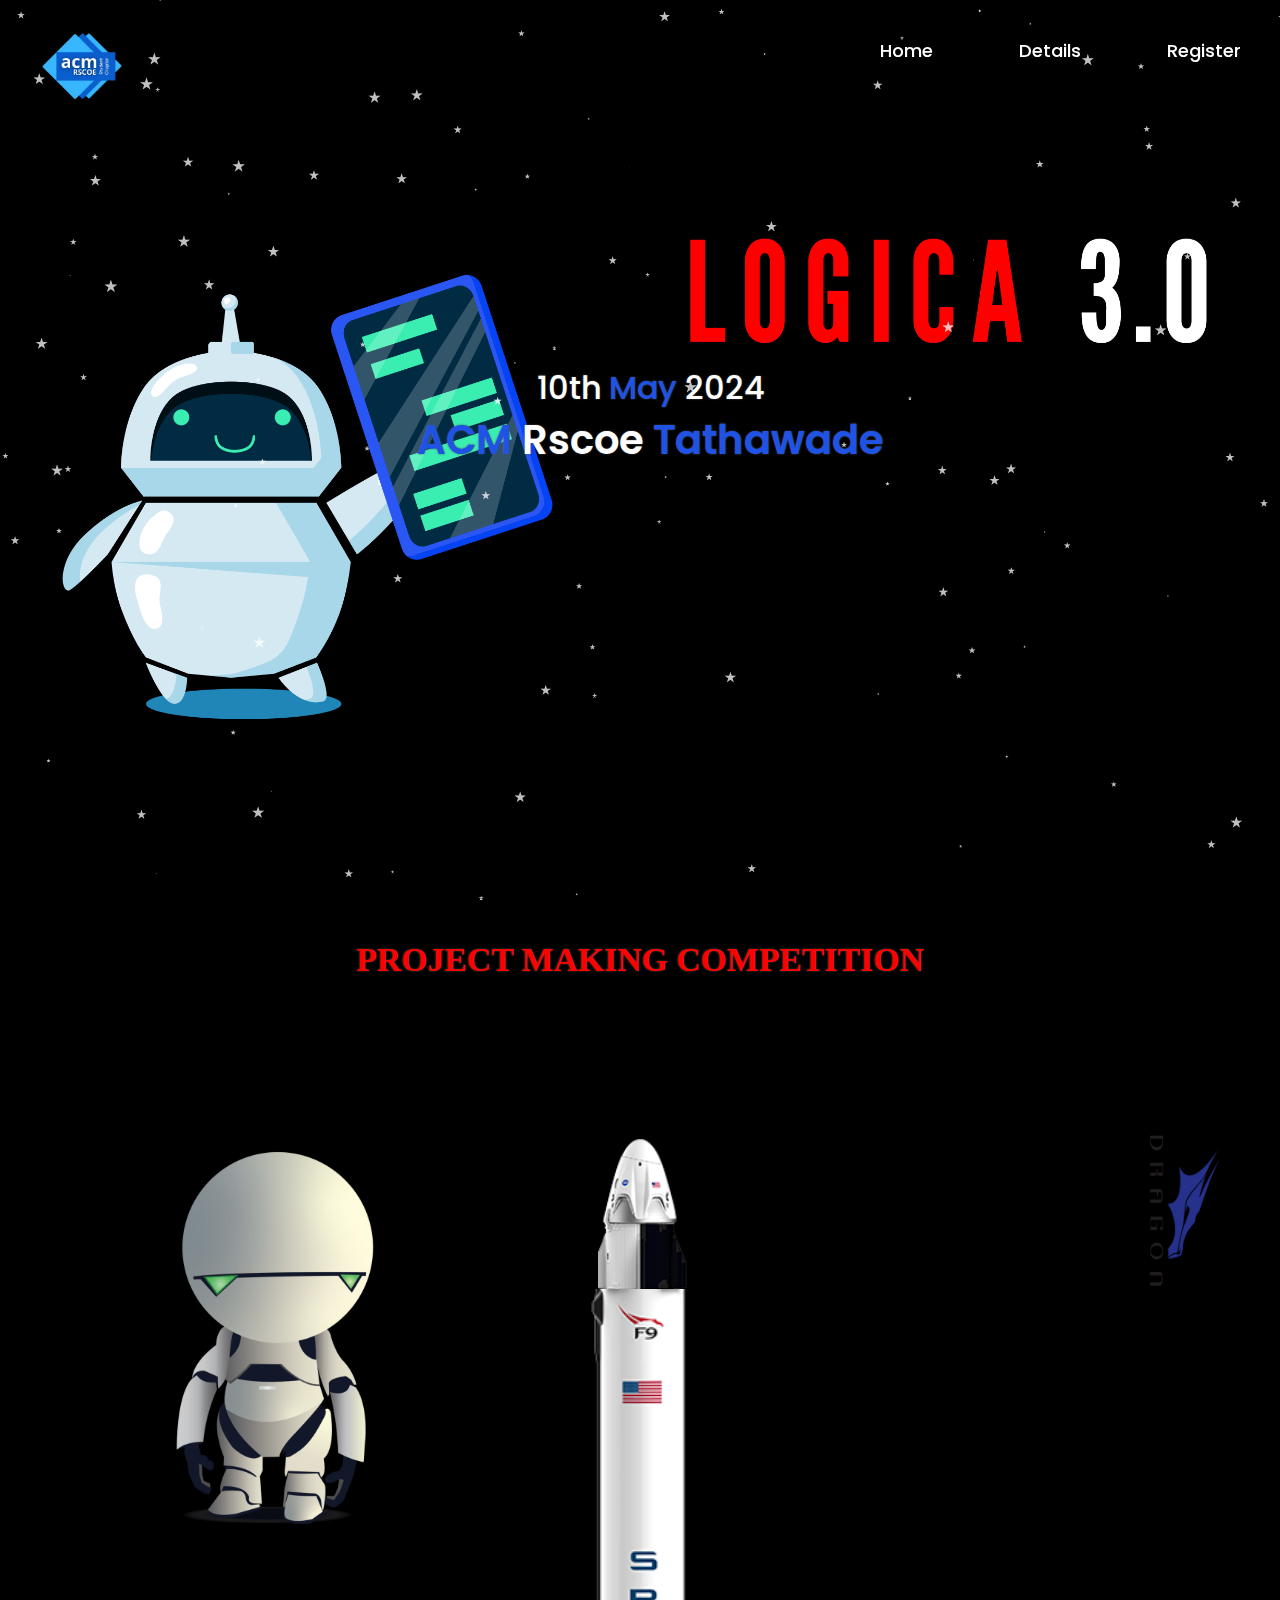
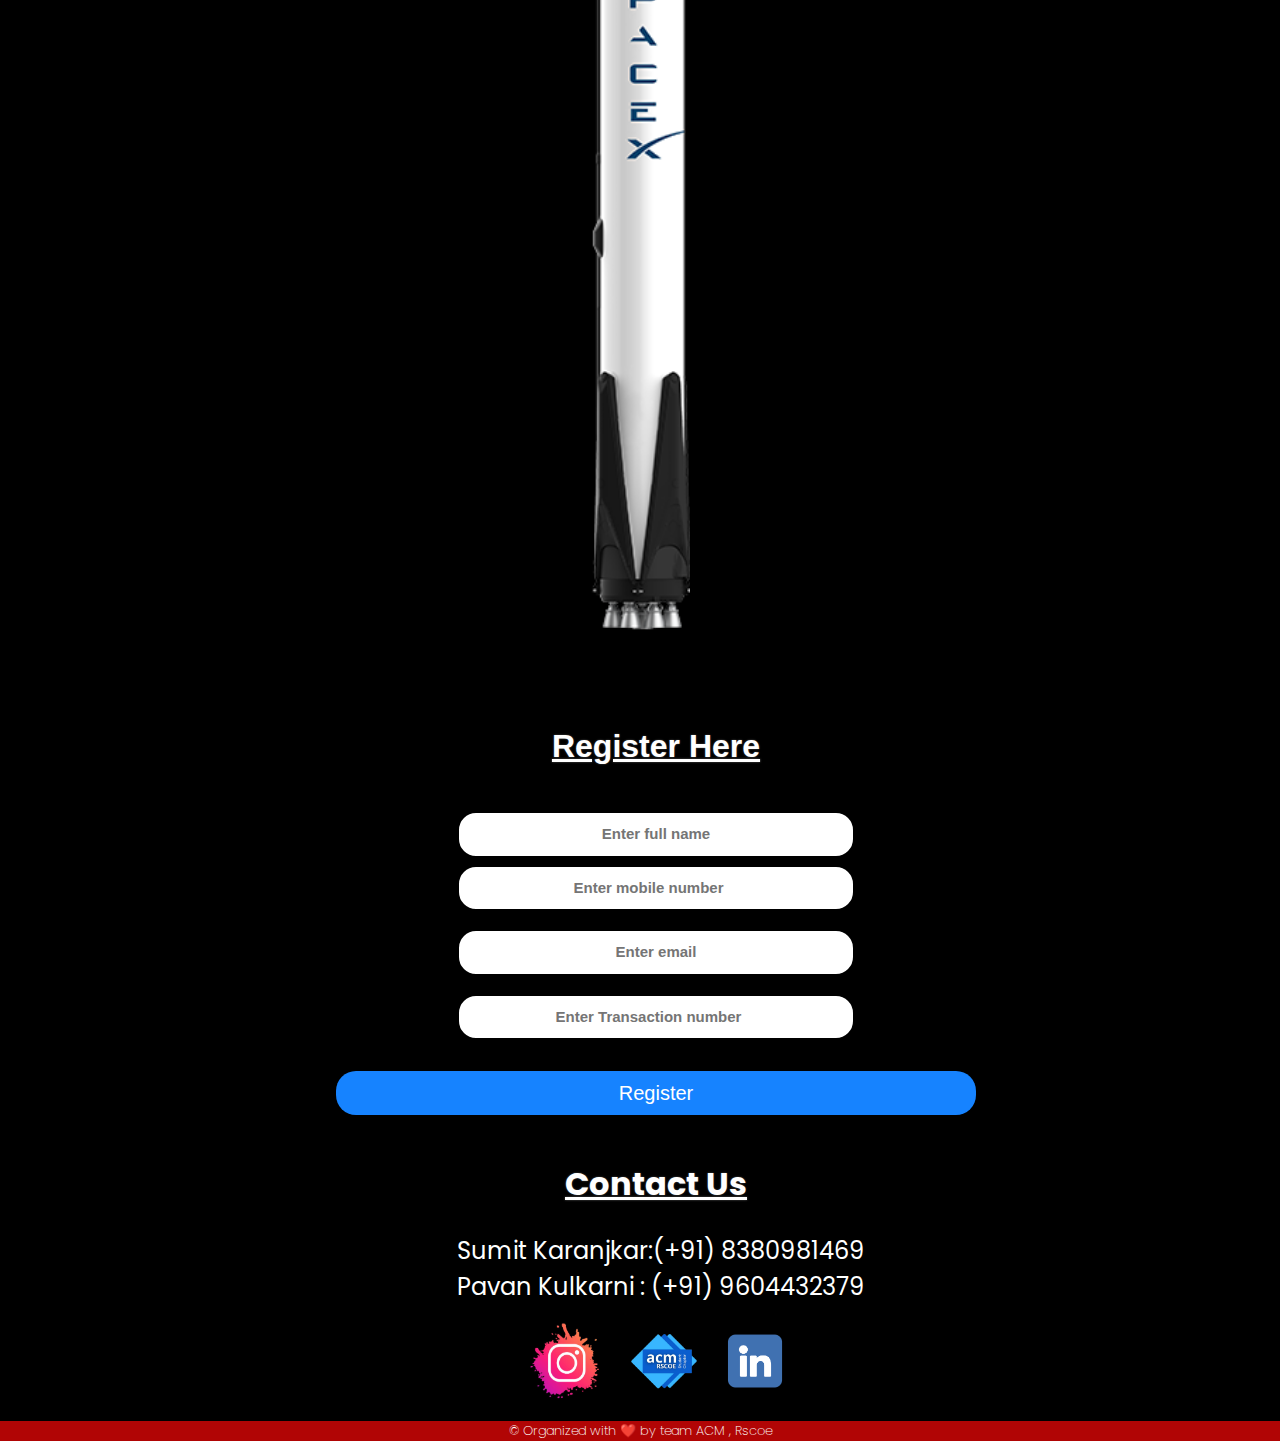
==== commit 3dfe0e4b: "Merge pull request #1 from kdhanashree/main" ====
--- a/views/index.html
+++ b/views/index.html
@@ -1,5 +1,4 @@
-<html>
-
+<html>   
 <head>
     <meta name="viewport" content="width=device-width, initial-scale=1.0">
     <link rel="shortcut icon" href="../static/assets/logo.png">
@@ -34,7 +33,7 @@
             <nav class="navbar navbar-expand-lg navbar-dark bg-trans sticky-top">
                 <div style="margin-top: 5px;" class="container-fluid">
                     <a class="navbar-brand" href="#">
-                        <img src="../static/assets/logo.png" alt="">
+                        <img src="../static/assets/logo.png" alt="" id="icon">
                     </a>
                     <button class="navbar-toggler" type="button" data-toggle="collapse" data-target="#navbarResponsive"
                         aria-controls="navbarResponsive" aria-expanded="false" aria-label="Toggle navigation">
@@ -148,11 +147,11 @@
     </section>
     </div>
     <!-- <div id="last"> -->
-        <div id="last" style="margin-top: -110px;" class="last">
-            <div class="container1">
-                <h1 style="margin-bottom:45px;color: white;">Register Here</h1>
+        <!-- <div id="last" style="" class="last"> -->
+            <div class="container1 last1" style="background-color:black;margin-top:-100px;margin-left:1rem;margin-right:1rem;">
+                <h1 style="margin-bottom:45px;color:white;text-decoration:underline solid white;font-size:2rem;"><b>Register Here</b></h1>
                 <form action="/contact" method="POST">
-                    <div class="form-group">
+                    <div class="form-group" style="margin:auto">
                         <input id="name" type="text" name="name" placeholder="Enter full name">
                     </div>
                     <div class="form-group">
@@ -162,42 +161,51 @@
                         <input type="email" name="email" placeholder="Enter email">
                     </div>
                     <div class="form-group">
-                        <input type="number" name="TxnId" placeholder="Enter Transaction number">
+                        <input  type="number" name="TxnId" placeholder="Enter Transaction number">
                     </div>
                     <!-- <button class="btn">Register</button> -->
                     <button style="color:white; border-radius:20px;margin-top:30px;background-color:rgb(22, 131, 255)" class="btn">Register</button>
                 </form>
             </div>
-            <div id="contactus">
+              <div id="contactus" style="text-align:center;margin-left:1rem;"> 
                 <div>
-                    <h1 style="color: white;">Contact Us</h1>
-                    <div style="margin-left: 210px;">
-                        <p style="margin-left:30px;color:white;margin-top:60px;font-size:25px;margin-left: -200px;"
+                    <h1 style="color:white;text-decoration:underline solid white;font-size:2rem;"><b>Contact Us</b></h1>
+                    <div style="margin-left: 210px;margin-top: -30px;">
+                        <p style="margin-left:30px;color:white;margin-top:60px;font-size:1.5rem;margin-left: -200px;"
                             class="">Sumit
-                            Karanjkar : (+91) 8380981469</p>
-                    </div>
-                    <div style="margin-left: 210px;">
-                        <p style="margin-left:30px;color:white;margin-top:40px;font-size:25px;margin-left: -200px;"
-                            class="">Pavan
+                            Karanjkar:(+91) 8380981469<br>Pavan
                             Kulkarni : (+91) 9604432379</p>
                     </div>
-                </div>
-                <div style="display: flex;" class="col-md-3">
-                    <!-- <div class="socialmedia  text-left"> -->
-                    <!-- <div class="socialmediaico"> -->
-                    <a href="https://www.instagram.com/acm.rscoe/" target="_blank"><img
-                            style="height: 150px;width:150px;margin:30px 75px 0px 100px"
-                            src="../static/assets/insta.png"></a>
-                    <a href="https://rscoe.acm.org/" target="_blank"><img
-                            style="height: 150px;width:150px;margin:30px 75px 0px 100px"
+                    <!-- <div style="margin-left: 210px;">
+                        <p style="margin-left:30px;color:white;margin-top:40px;font-size:1.5rem;margin-left: -200px;"
+                            class=""></p>
+                    </div>  -->
+                 </div>
+                <div  class="col-md-3" style="display:flex;margin:auto;justify-content: space-around;"> 
+                     <!-- <div class="socialmedia  text-left>
+                    <div class="socialmediaico"> 
+                    </div> 
+                    </div> -->
+                    <div><a href="https://www.instagram.com/acm.rscoe/"     target="_blank"><img
+                            style="height:5rem;width:5rem;"
+                            src="../static/assets/insta.png"></a></div>
+                     <div>
+                        <a href="https://rscoe.acm.org/" target="_blank"><img
+                            style="height: 5rem;width:5rem;"
                             src="../static/assets/logo.png"></a>
-                    <!-- </div> -->
-                    <!-- </div> -->
-                </div>
-            </div>
-        </div>
-        <div style="background-color: rgb(177, 5, 5);">
-        <p style="padding-left:500px" class="text-white fw-100 fs-13 m-0"> &#169; Organized with ❤️ by team ACM&nbsp;,&nbsp;Rscoe</p>
+                     </div>
+                     <div>
+                        <a href="https://www.linkedin.com/company/acm-rscoe" target="_blank"><img
+                            style="height:4rem;width:4rem;margin-top:0.5rem"
+                            src="../static/assets/logo3.png"></a>
+                     </div>
+                </div>
+                    
+            </div> 
+           
+       
+        <div style="background-color: rgb(177, 5, 5);text-align: center;">
+        <p style="width: 100%;" class="text-white fw-100 fs-13 m-0"> &#169; Organized with ❤️ by team ACM&nbsp;,&nbsp;Rscoe</p>
         </div>
     <!-- </div> -->
     <!-- pernguhubung js  -->
--- a/static/css/style.css
+++ b/static/css/style.css
@@ -6,7 +6,14 @@
 html{
   scroll-behavior: smooth;
 }
-
+#contactus{
+
+  text-align: center;
+  font-size: 3rem;
+  width:100%;
+  margin-left:10px;
+
+}
 body {
     margin: 0;
     padding: 0;
@@ -14,6 +21,7 @@
   font-family: Poppins, sans-serif;
   font-size: 12px;
   -webkit-font-smoothing: antialiased;
+  background-color: #000000;
 }
 /* width */
 ::-webkit-scrollbar {
@@ -1279,4 +1287,34 @@
   border-radius: 1000px;
   font-size: 20px;
   margin: 25px auto;
+}
+
+#icon{
+  margin-top: 1rem;
+  margin-left: 0.2rem;
+  height:6rem;
+  width:6rem;
+}
+
+.container1{
+    text-align: center;
+    font-size: 3rem;
+    width:100%;
+}
+
+#contactus{
+   
+    text-align: center;
+    font-size: 3rem;
+    width:100%;
+    margin-left:10px;
+
+}
+
+@media(max-width:500px)
+{
+   input{
+    height:3rem;
+    width:70%;
+   }
 }